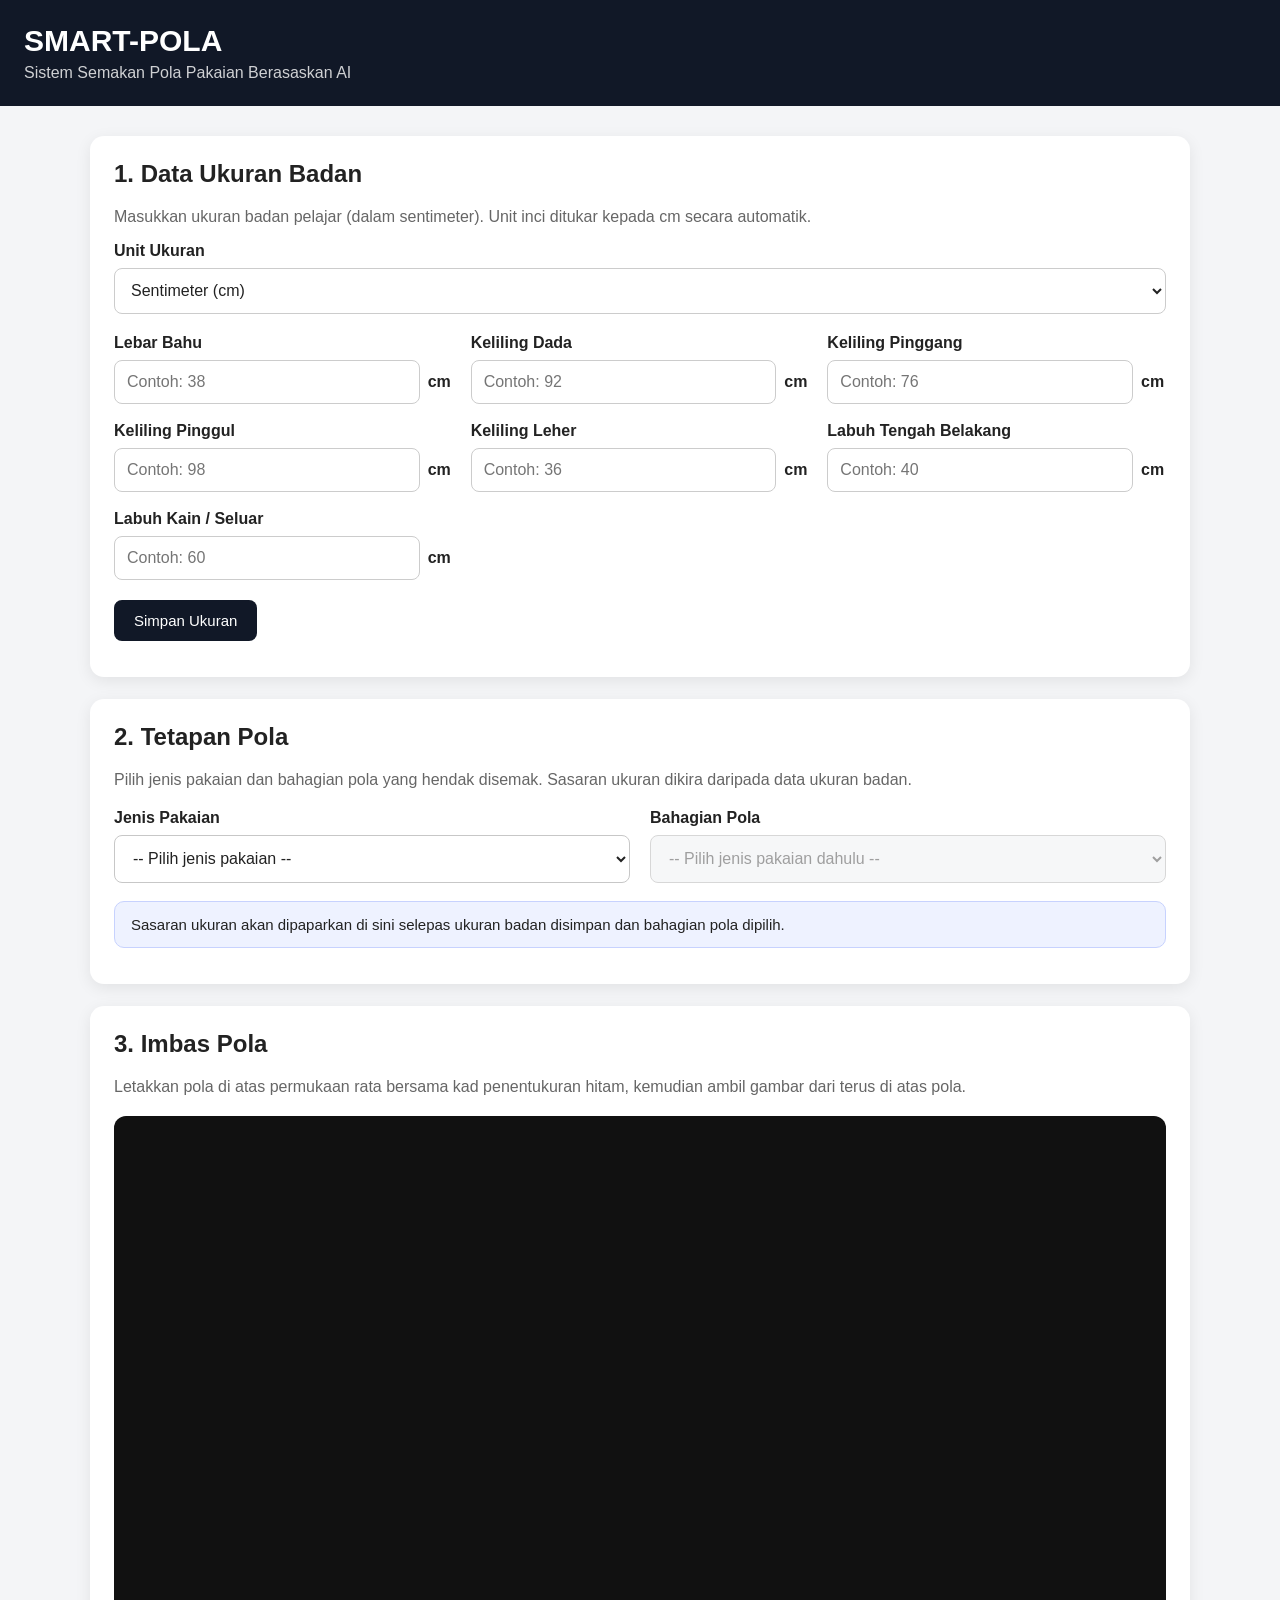
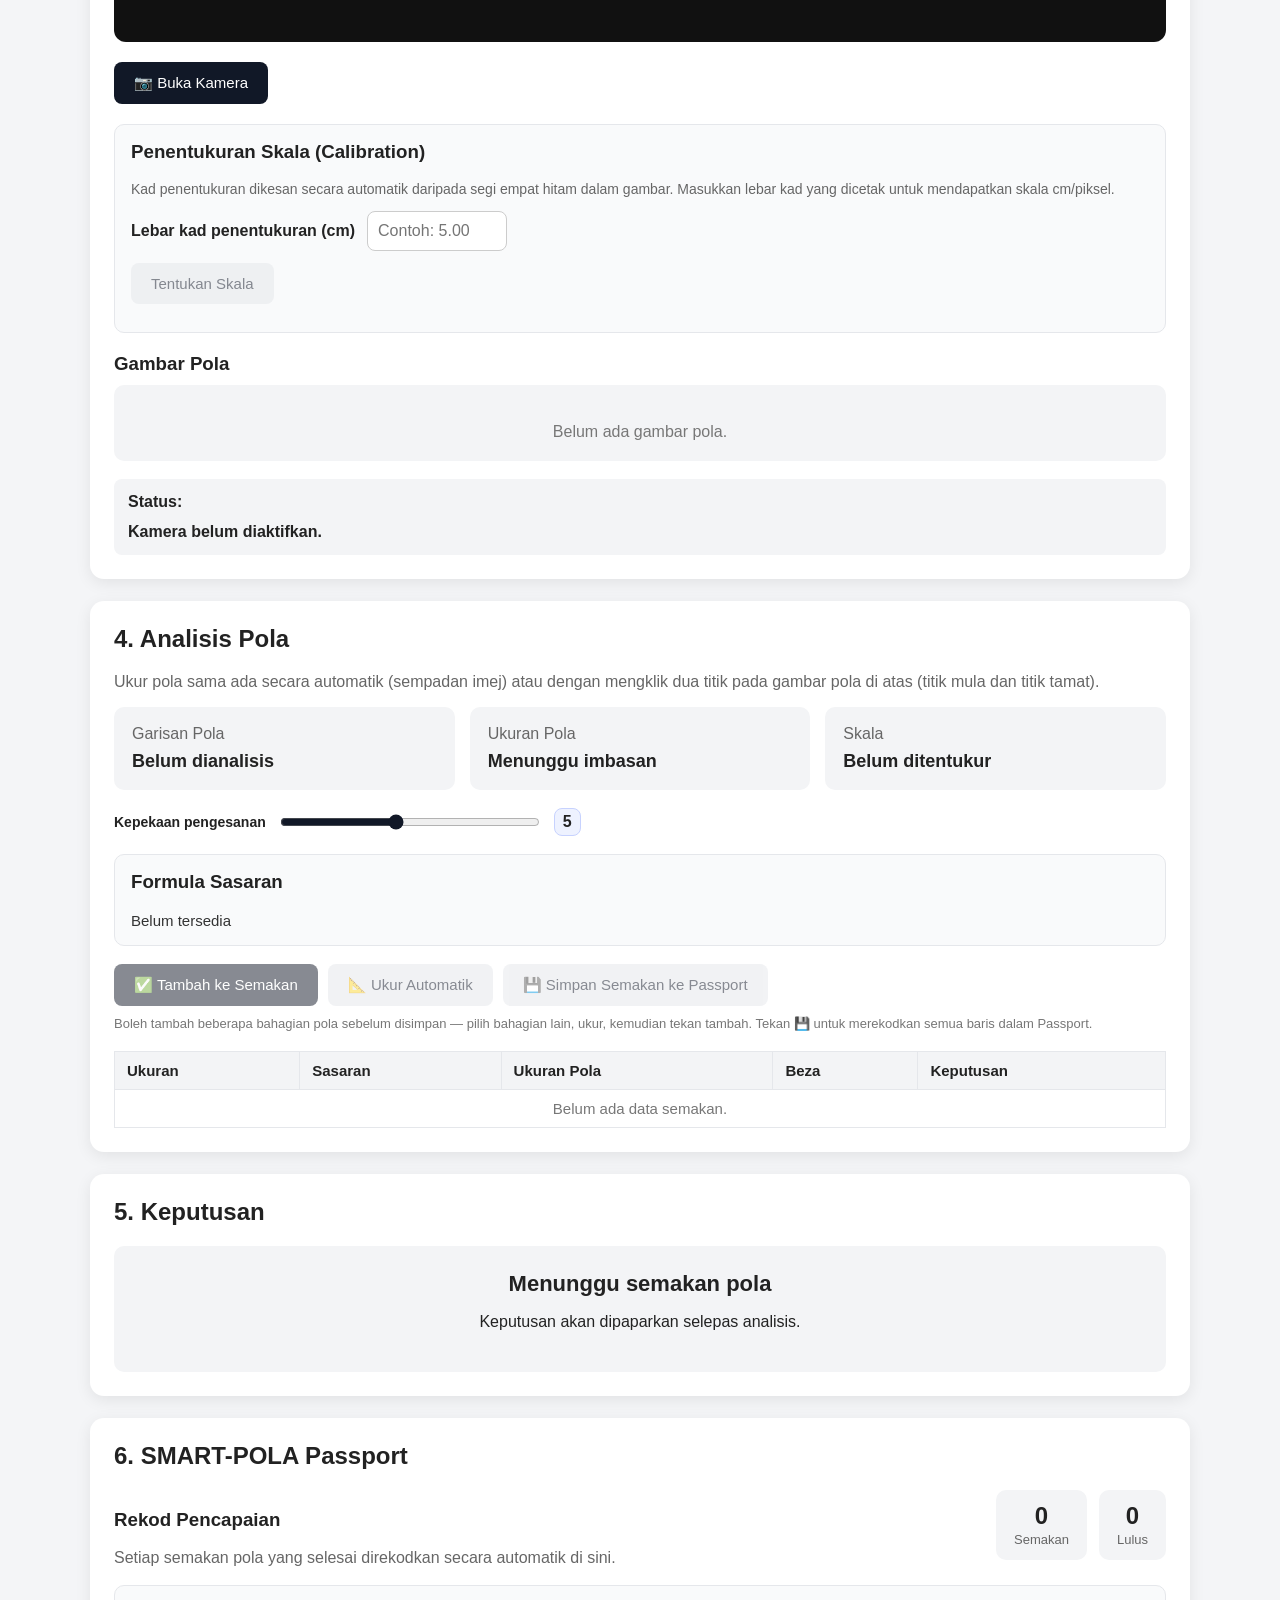
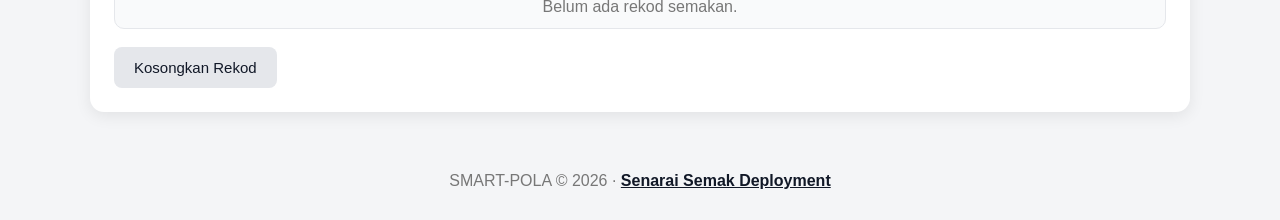
==== index.html @ ab375a6f "update detection" ====
<!DOCTYPE html>
<html lang="ms">
<head>
<meta charset="UTF-8">
<meta name="viewport" content="width=device-width, initial-scale=1.0">
<meta name="theme-color" content="#111827">
<link rel="manifest" href="manifest.json">
<link rel="icon" type="image/svg+xml" href="icon.svg">
<link rel="apple-touch-icon" href="icon.svg">
<meta name="apple-mobile-web-app-capable" content="yes">
<meta name="apple-mobile-web-app-status-bar-style" content="black-translucent">
<meta name="apple-mobile-web-app-title" content="SMART-POLA">
<title>SMART-POLA</title>
<link rel="stylesheet" href="style.css">
</head>
<body>
<!-- ================================
HEADER
================================ -->
<header class="header">
<h1>SMART-POLA</h1>
<p>
Sistem Semakan Pola Pakaian Berasaskan AI
</p>
</header>
<main class="container">
<!-- ================================
1. DATA UKURAN BADAN
================================ -->
<section class="card">
<h2>1. Data Ukuran Badan</h2>
<p class="description">
Masukkan ukuran badan pelajar (dalam sentimeter). Unit inci ditukar kepada cm secara automatik.
</p>
<!-- UNIT -->
<div class="unit-selection">
<label for="unit">
Unit Ukuran
</label>
<select id="unit">
<option value="cm">
Sentimeter (cm)
</option>
<option value="in">
Inci (in)
</option>
</select>
</div>
<!-- UKURAN -->
<div class="measurement-grid">
<div class="measurement">
<label for="shoulder">
Lebar Bahu
</label>
<div class="input-unit">
<input
type="number"
id="shoulder"
step="0.1"
min="0"
placeholder="Contoh: 38"
>
<span class="unit-label">
cm
</span>
</div>
</div>
<div class="measurement">
<label for="chest">
Keliling Dada
</label>
<div class="input-unit">
<input
type="number"
id="chest"
step="0.1"
min="0"
placeholder="Contoh: 92"
>
<span class="unit-label">
cm
</span>
</div>
</div>
<div class="measurement">
<label for="waist">
Keliling Pinggang
</label>
<div class="input-unit">
<input
type="number"
id="waist"
step="0.1"
min="0"
placeholder="Contoh: 76"
>
<span class="unit-label">
cm
</span>
</div>
</div>
<div class="measurement">
<label for="hip">
Keliling Pinggul
</label>
<div class="input-unit">
<input
type="number"
id="hip"
step="0.1"
min="0"
placeholder="Contoh: 98"
>
<span class="unit-label">
cm
</span>
</div>
</div>
<div class="measurement">
<label for="neck">
Keliling Leher
</label>
<div class="input-unit">
<input
type="number"
id="neck"
step="0.1"
min="0"
placeholder="Contoh: 36"
>
<span class="unit-label">
cm
</span>
</div>
</div>
<div class="measurement">
<label for="backLength">
Labuh Tengah Belakang
</label>
<div class="input-unit">
<input
type="number"
id="backLength"
step="0.1"
min="0"
placeholder="Contoh: 40"
>
<span class="unit-label">
cm
</span>
</div>
</div>
<div class="measurement">
<label for="labuhSkirt">
Labuh Kain / Seluar
</label>
<div class="input-unit">
<input
type="number"
id="labuhSkirt"
step="0.1"
min="0"
placeholder="Contoh: 60"
>
<span class="unit-label">
cm
</span>
</div>
</div>
</div>
<button
type="button"
class="primary-button"
id="saveMeasurements">
Simpan Ukuran
</button>
<div
id="measurementStatus"
class="status">
</div>
</section>
<!-- ================================
2. TETAPAN POLA
================================ -->
<section class="card">
<h2>2. Tetapan Pola</h2>
<p class="description">
Pilih jenis pakaian dan bahagian pola yang hendak disemak. Sasaran ukuran dikira daripada data ukuran badan.
</p>
<div class="pattern-selection">
<!-- JENIS PAKAIAN -->
<div class="pattern-field">
<label for="garmentType">
Jenis Pakaian
</label>
<select
id="garmentType"
name="garmentType">
<option value="">
-- Pilih jenis pakaian --
</option>
<option value="baju">
Baju
</option>
<option value="kain">
Kain (Skirt)
</option>
<option value="seluar">
Seluar
</option>
<option value="lain">
Lain-lain
</option>
</select>
</div>
<!-- BAHAGIAN POLA -->
<div class="pattern-field">
<label for="patternPart">
Bahagian Pola
</label>
<select
id="patternPart"
name="patternPart"
disabled>
<option value="">
-- Pilih jenis pakaian dahulu --
</option>
</select>
</div>
</div>
<!-- SASARAN -->
<div class="target-info" id="targetInfo">
Sasaran ukuran akan dipaparkan di sini selepas ukuran badan disimpan dan bahagian pola dipilih.
</div>
<div
id="patternSelectionStatus"
class="status">
</div>
</section>
<!-- ================================
3. IMBAS POLA
================================ -->
<section class="card">
<h2>3. Imbas Pola</h2>
<p class="description">
Letakkan pola di atas permukaan rata bersama kad penentukuran hitam, kemudian ambil gambar dari terus di atas pola.
</p>
<div class="camera-container">
<video
id="camera"
autoplay
playsinline
muted>
</video>
<canvas id="canvasInput" style="display:none;"></canvas>
<canvas
id="overlayCanvas">
</canvas>
<button
type="button"
id="flipCamera"
class="flip-button"
hidden
aria-label="Tukar kamera depan/belakang">
🔄
</button>
</div>
<div class="camera-controls">
<button
type="button"
class="primary-button"
id="cameraButton">
📷 Buka Kamera
</button>
</div>
<!-- PENENTUKURAN -->
<div class="calibration-box">
<h3>Penentukuran Skala (Calibration)</h3>
<p>
Kad penentukuran dikesan secara automatik daripada segi empat hitam dalam gambar. Masukkan lebar kad yang dicetak untuk mendapatkan skala cm/piksel.
</p>
<div class="calibration-row">
<label for="calibrationWidth">
Lebar kad penentukuran (<span id="calibrationUnitLabel">cm</span>)
</label>
<input
type="number"
id="calibrationWidth"
step="0.01"
min="0"
placeholder="Contoh: 5.00"
>
</div>
<button
type="button"
class="secondary-button"
id="calibrateButton"
disabled>
Tentukan Skala
</button>
<div
id="calibrationStatus"
class="status">
</div>
</div>
<!-- HASIL GAMBAR POLA -->
<div class="captured-pattern">
<h3>Gambar Pola</h3>
<div class="captured-image-box">
<div class="captured-image-wrap">
<img
id="capturedImage"
alt="Gambar pola yang diambil"
style="display:none;">
<canvas
id="measureCanvas"
style="display:none;">
</canvas>
</div>
<p id="noImageMessage">
Belum ada gambar pola.
</p>
</div>
</div>
<div class="status-box">
<strong>Status:</strong>
<div
id="status"
class="status">
Kamera belum diaktifkan.
</div>
</div>
</section>
<!-- ================================
4. ANALISIS POLA
================================ -->
<section class="card">
<h2>4. Analisis Pola</h2>
<p class="description">
Ukur pola sama ada secara automatik (sempadan imej) atau dengan mengklik dua titik pada gambar pola di atas (titik mula dan titik tamat).
</p>
<div class="analysis-grid">
<div class="analysis-item">
<span>
Garisan Pola
</span>
<strong id="lineStatus">
Belum dianalisis
</strong>
</div>
<div class="analysis-item">
<span>
Ukuran Pola
</span>
<strong id="patternMeasurement">
Menunggu imbasan
</strong>
</div>
<div class="analysis-item">
<span>
Skala
</span>
<strong id="formulaStatus">
Belum ditentukur
</strong>
</div>  </div>
<!-- KEPEKAAN PENGESANAN -->
<div class="sensitivity-row">
<label for="edgeSensitivity">
Kepekaan pengesanan
</label>
<input
type="range"
id="edgeSensitivity"
min="1"
max="10"
step="1"
value="5">
<span class="sensitivity-value" id="sensitivityValue">5</span>
</div>
<!-- PILIHAN KEPING POLA (multi-piece) -->
<div class="piece-chips" id="pieceChips" style="display:none;"></div>
<!-- NAMA KEPING -->
<div class="piece-rename" id="pieceRename" style="display:none;">
<input
type="text"
id="pieceNameInput"
maxlength="24"
placeholder="Nama keping (cth: Depan, Lengan)">
<button type="button" class="chip" id="renamePieceButton">✏️ Simpan Nama</button>
</div>
<!-- BUTIRAN UKURAN AUTOMATIK -->
<div class="auto-chips" id="autoChips" style="display:none;">
<button type="button" class="chip" id="chipLength">📐 Lebar: —</button>
<button type="button" class="chip" id="chipWidth">📏 Terpanjang: —</button>
<button type="button" class="chip" id="chipHeight">↕️ Tinggi: —</button>
</div>
<!-- FORMULA -->
<div class="formula-box">
<h3>Formula Sasaran</h3>
<div
id="formulaDetail"
class="formula-detail">
Belum tersedia
</div>
</div><!-- TINDAKAN -->
<div class="check-actions">
<button
 type="button"
 class="primary-button"
 id="manualCheckButton"
 disabled>
✅ Tambah ke Semakan
</button>
<button
 type="button"
 class="secondary-button"
 id="autoMeasureButton"
 disabled>
📐 Ukur Automatik
</button>
<button
 type="button"
 class="secondary-button"
 id="saveChecksButton"
 disabled>
💾 Simpan Semakan ke Passport
</button>
</div>
<p class="check-hint">
Boleh tambah beberapa bahagian pola sebelum disimpan — pilih bahagian lain,
ukur, kemudian tekan tambah. Tekan 💾 untuk merekodkan semua baris dalam Passport.
</p>
<!-- JADUAL SEMAKAN -->
<div class="table-wrap">
<table class="check-table" id="checkTable">
<thead>
<tr>
<th>Ukuran</th>
<th>Sasaran</th>
<th>Ukuran Pola</th>
<th>Beza</th>
<th>Keputusan</th>
</tr>
</thead>
<tbody id="checkTableBody">
<tr class="empty-row">
<td colspan="5">
Belum ada data semakan.
</td>
</tr>
</tbody>
</table>
</div>
</section>
<!-- ================================
5. KEPUTUSAN
================================ -->
<section class="card">
<h2>5. Keputusan</h2>
<div class="result-box">
<h3 id="resultTitle">
Menunggu semakan pola
</h3>
<p id="resultMessage">
Keputusan akan dipaparkan selepas analisis.
</p>
</div>
</section>
<!-- ================================
6. SMART-POLA PASSPORT
================================ -->
<section class="card">
<h2>
6. SMART-POLA Passport
</h2>
<div class="passport-header">
<div>
<h3>
Rekod Pencapaian
</h3>
<p>
Setiap semakan pola yang selesai direkodkan secara automatik di sini.
</p>
</div>
<div class="passport-stats">
<div class="passport-stat">
<strong id="passportTotal">
0
</strong>
<span>
Semakan
</span>
</div>
<div class="passport-stat">
<strong id="passportLulus">
0
</strong>
<span>
Lulus
</span>
</div>
</div>
</div>
<ul
id="passportList"
class="passport-list">
</ul>
<button
type="button"
class="secondary-button"
id="clearPassportButton">
Kosongkan Rekod
</button>
</section>
</main>
<!-- ================================
FOOTER
================================ -->
<footer>
SMART-POLA © 2026 · <a href="checklist.html">Senarai Semak Deployment</a>
</footer>
<!-- PWA: banner pemasangan -->
<div id="installBanner" class="install-banner" style="display:none;">
<div>
<strong>Pasang SMART-POLA</strong>
<p>Mod offline, buka terus dari skrin utama telefon.</p>
</div>
<div class="install-actions">
<button type="button" class="primary-button" id="installButton">Pasang</button>
<button type="button" class="secondary-button" id="installDismiss">Nanti</button>
</div>
</div>
<!-- ================================
JAVASCRIPT
================================ -->
<script src="app.js?v=4.1.1"></script>
<script>
// Service Worker + pemasangan PWA
if ("serviceWorker" in navigator) {
window.addEventListener("load", () => {
navigator.serviceWorker.register("sw.js").then((reg) => {
// Jika service worker baharu mengambil alih, muat semula supaya
// semua fail (HTML + JS + CSS) sentiasa sepadan dari segi versi
reg.addEventListener("updatefound", () => {
const newWorker = reg.installing;
if (!newWorker) return;
newWorker.addEventListener("statechange", () => {
if (newWorker.state === "activated" && navigator.serviceWorker.controller) {
location.reload();
}
});
});
}).catch(console.error);
});
}
let deferredPrompt = null;
const installBanner = document.getElementById("installBanner");
window.addEventListener("beforeinstallprompt", (event) => {
event.preventDefault();
deferredPrompt = event;
if (installBanner && !sessionStorage.getItem("smartpola_install_dismissed")) {
installBanner.style.display = "flex";
}
});
if (installBanner) {
document.getElementById("installButton").addEventListener("click", async () => {
installBanner.style.display = "none";
if (!deferredPrompt) return;
deferredPrompt.prompt();
await deferredPrompt.userChoice;
deferredPrompt = null;
});
document.getElementById("installDismiss").addEventListener("click", () => {
installBanner.style.display = "none";
sessionStorage.setItem("smartpola_install_dismissed", "1");
});
}
</script>
</body>
</html>
---- style.css ----
* {
box-sizing: border-box;
}
html {
-webkit-text-size-adjust: 100%;
}
body {
margin: 0;
font-family: Arial, sans-serif;
background: #f4f5f7;
color: #222;
}
img,
video,
canvas {
max-width: 100%;
}
input,
select,
button,
textarea {
font-family: inherit;
font-size: 16px;
}
.header {
background: #111827;
color: white;
padding: 24px;
}
.header h1 {
margin: 0;
font-size: 30px;
}
.header p {
margin: 6px 0 0;
opacity: 0.8;
}
.container {
width: min(1100px, 92%);
margin: 30px auto;
}
.card {
background: white;
padding: 24px;
margin-bottom: 22px;
border-radius: 14px;
box-shadow: 0 4px 16px rgba(0, 0, 0, 0.08);
}
.card h2 {
margin-top: 0;
}
.description {
color: #666;
}
/* =========================
UKURAN BADAN
========================= */
.measurement-grid {
display: grid;
grid-template-columns: repeat(3, 1fr);
gap: 18px;
margin: 20px 0;
}
.measurement label {
display: block;
font-weight: bold;
margin-bottom: 8px;
}
.input-unit {
display: flex;
align-items: center;
gap: 8px;
}
.input-unit input {
width: 100%;
padding: 12px;
border: 1px solid #ccc;
border-radius: 8px;
font-size: 16px;
}
.input-unit span {
font-weight: bold;
min-width: 25px;
}
/* =========================
UNIT DROPDOWN
========================= */
.unit-selection {
margin-bottom: 18px;
}
.unit-selection label {
display: block;
font-weight: bold;
margin-bottom: 8px;
}
.unit-selection select {
width: 100%;
height: 46px;
padding: 10px 12px;
border: 1px solid #ccc;
border-radius: 8px;
font-size: 16px;
background: white;
color: #222;
}
/* =========================
TETAPAN POLA
========================= */
.pattern-selection {
display: grid;
grid-template-columns: 1fr 1fr;
gap: 20px;
margin-top: 20px;
}
.pattern-field {
width: 100%;
}
.pattern-field label {
display: block;
font-weight: bold;
margin-bottom: 8px;
}
/*
PENTING:
Select mesti jadi DROPDOWN biasa.
*/
.pattern-field select {
display: block;
width: 100%;
height: 48px;
padding: 0 42px 0 14px;
border: 1px solid #c7c7c7;
border-radius: 8px;
font-family: Arial, sans-serif;
font-size: 16px;
background-color: white;
color: #222;
cursor: pointer;
appearance: auto;
-webkit-appearance: auto;
-moz-appearance: auto;
}
.pattern-field select:focus {
outline: none;
border-color: #111827;
}
.pattern-field select:disabled {
background-color: #f3f4f6;
color: #777;
cursor: not-allowed;
}
.target-info {
margin-top: 18px;
padding: 14px 16px;
background: #eef2ff;
border: 1px solid #c7d2fe;
border-radius: 10px;
font-size: 15px;
}
/* =========================
BUTTON
========================= */
.primary-button,
.secondary-button {
border: none;
padding: 12px 20px;
border-radius: 8px;
cursor: pointer;
font-size: 15px;
}
.primary-button {
background: #111827;
color: white;
}
.secondary-button {
background: #e5e7eb;
color: #111827;
}
button:disabled {
opacity: 0.5;
cursor: not-allowed;
}
/* =========================
CAMERA
========================= */
.camera-container {
position: relative;
width: 100%;
background: #111;
border-radius: 12px;
overflow: hidden;
margin: 20px 0;
}
#camera {
display: block;
width: 100%;
min-height: 400px;
object-fit: cover;
}
#overlayCanvas {
position: absolute;
top: 0;
left: 0;
width: 100%;
height: 100%;
pointer-events: none;
}
.flip-button {
position: absolute;
top: 12px;
right: 12px;
width: 46px;
height: 46px;
border: none;
border-radius: 50%;
background: rgba(17, 24, 39, 0.65);
color: #fff;
font-size: 20px;
cursor: pointer;
z-index: 10;
}
.flip-button:active {
transform: scale(0.92);
}
.camera-controls {
display: flex;
flex-wrap: wrap;
gap: 10px;
}
/* =========================
PENENTUKURAN
========================= */
.calibration-box {
margin-top: 20px;
padding: 16px;
background: #f9fafb;
border: 1px solid #e5e7eb;
border-radius: 10px;
}
.calibration-box h3 {
margin-top: 0;
}
.calibration-box p {
color: #666;
font-size: 14px;
}
.calibration-row {
display: flex;
align-items: center;
gap: 12px;
margin: 12px 0;
}
.calibration-row label {
font-weight: bold;
}
.calibration-row input {
width: 140px;
padding: 10px;
border: 1px solid #ccc;
border-radius: 8px;
font-size: 16px;
}
/* =========================
GAMBAR POLA
========================= */
.captured-pattern {
margin-top: 20px;
}
.captured-pattern h3 {
margin-bottom: 10px;
}
.captured-image-box {
padding: 14px;
background: #f3f4f6;
border-radius: 10px;
text-align: center;
}
.captured-image-box img {
max-width: 100%;
border-radius: 8px;
cursor: crosshair;
}
.captured-image-wrap {
position: relative;
display: inline-block;
max-width: 100%;
}
#measureCanvas {
position: absolute;
top: 0;
left: 0;
width: 100%;
height: 100%;
pointer-events: none;
}
.captured-image-box p {
color: #777;
margin: 6px 0;
}
/* =========================
STATUS
========================= */
.status-box {
margin-top: 18px;
padding: 14px;
background: #f3f4f6;
border-radius: 8px;
}
.status {
margin-top: 12px;
font-weight: bold;
}
/* =========================
ANALISIS
========================= */
.analysis-grid {
display: grid;
grid-template-columns: repeat(3, 1fr);
gap: 15px;
}
.analysis-item {
padding: 18px;
background: #f3f4f6;
border-radius: 10px;
}
.analysis-item span {
display: block;
color: #666;
margin-bottom: 8px;
}
.analysis-item strong {
font-size: 18px;
}
/* =========================
KEPEKAAN & KEPING POLA
========================= */
.sensitivity-row {
display: flex;
align-items: center;
gap: 12px;
margin-top: 18px;
}
.sensitivity-row label {
font-weight: bold;
font-size: 14px;
}
.sensitivity-row input[type="range"] {
flex: 1;
max-width: 260px;
accent-color: #111827;
}
.sensitivity-value {
font-weight: bold;
min-width: 24px;
text-align: center;
background: #eef2ff;
border: 1px solid #c7d2fe;
border-radius: 8px;
padding: 4px 8px;
}
.piece-chips {
display: flex;
flex-wrap: wrap;
gap: 8px;
margin-top: 10px;
}
.piece-rename {
display: flex;
gap: 8px;
margin-top: 8px;
}
.piece-rename input {
flex: 1;
min-width: 0;
padding: 10px 12px;
border: 1px solid #c7c7c7;
border-radius: 8px;
font-size: 16px;
}
/* =========================
BUTIRAN UKURAN AUTOMATIK
========================= */
.auto-chips {
display: flex;
flex-wrap: wrap;
gap: 8px;
margin-top: 14px;
}
.chip {
border: 1px solid #c7d2fe;
background: #eef2ff;
color: #111827;
padding: 10px 14px;
border-radius: 999px;
cursor: pointer;
font-size: 14px;
}
.chip.active {
background: #111827;
color: #fff;
border-color: #111827;
}
.formula-box {
margin-top: 18px;
padding: 16px;
background: #f9fafb;
border: 1px solid #e5e7eb;
border-radius: 10px;
}
.formula-box h3 {
margin-top: 0;
}
.formula-detail {
font-size: 15px;
color: #333;
}
.check-actions {
display: flex;
flex-wrap: wrap;
gap: 10px;
margin-top: 18px;
}
.check-hint {
font-size: 13px;
color: #777;
margin: 10px 0 0;
}
.check-actions a {
color: #111827;
font-weight: bold;
text-decoration: none;
padding: 12px 20px;
background: #e5e7eb;
border-radius: 8px;
font-size: 15px;
display: inline-block;
}
/* =========================
JADUAL SEMAKAN
========================= */
.table-wrap {
overflow-x: auto;
-webkit-overflow-scrolling: touch;
margin-top: 20px;
}
.check-table {
width: 100%;
border-collapse: collapse;
font-size: 15px;
}
.check-table th,
.check-table td {
border: 1px solid #e5e7eb;
padding: 10px 12px;
text-align: left;
}
.check-table th {
background: #f3f4f6;
}
.check-table .empty-row td {
text-align: center;
color: #777;
}
.result-pass {
color: #15803d;
font-weight: bold;
}
.result-fail {
color: #b91c1c;
font-weight: bold;
}
/* =========================
KEPUTUSAN
========================= */
.result-box {
padding: 25px;
text-align: center;
background: #f3f4f6;
border-radius: 10px;
}
.result-box h3 {
margin: 0 0 10px;
font-size: 22px;
}
.result-box h3.result-pass {
color: #15803d;
}
.result-box h3.result-fail {
color: #b91c1c;
}
/* =========================
PASSPORT
========================= */
.passport-header {
display: flex;
justify-content: space-between;
align-items: flex-start;
gap: 16px;
flex-wrap: wrap;
}
.passport-header p {
color: #666;
margin: 4px 0 0;
}
.passport-stats {
display: flex;
gap: 12px;
}
.passport-stat {
padding: 12px 18px;
background: #f3f4f6;
border-radius: 10px;
text-align: center;
}
.passport-stat strong {
display: block;
font-size: 24px;
}
.passport-stat span {
font-size: 13px;
color: #666;
}
.passport-list {
list-style: none;
margin: 18px 0;
padding: 0;
}
.passport-list li {
padding: 12px 16px;
background: #f9fafb;
border: 1px solid #e5e7eb;
border-radius: 10px;
margin-bottom: 10px;
}
.passport-list .passport-empty {
text-align: center;
color: #777;
}
.passport-date {
font-size: 13px;
color: #666;
margin-bottom: 6px;
}
.passport-line {
font-size: 14px;
margin-top: 4px;
}
/* =========================
PASSPORT / LEGACY PLACEHOLDER
========================= */
.passport-placeholder {
padding: 20px;
border: 2px dashed #ccc;
border-radius: 10px;
text-align: center;
color: #777;
}
/* =========================
FOOTER
========================= */
footer {
text-align: center;
padding: 30px;
color: #777;
}
footer a {
color: #111827;
font-weight: bold;
}
/* =========================
PWA INSTALL BANNER
========================= */
.install-banner {
display: flex;
align-items: center;
justify-content: space-between;
gap: 14px;
position: fixed;
left: 16px;
right: 16px;
bottom: 16px;
max-width: 560px;
margin: 0 auto;
padding: 14px 16px;
background: #111827;
color: #fff;
border-radius: 12px;
box-shadow: 0 8px 24px rgba(0, 0, 0, 0.25);
z-index: 100;
}
.install-banner p {
margin: 4px 0 0;
font-size: 13px;
opacity: 0.8;
}
.install-actions {
display: flex;
gap: 8px;
flex-shrink: 0;
}
.install-banner .primary-button {
background: #22d3ee;
color: #111827;
}
.install-banner .secondary-button {
background: rgba(255, 255, 255, 0.12);
color: #fff;
}
/* =========================
TABLET (≤ 1024px)
========================= */
@media (max-width: 1024px) {
.container {
width: min(760px, 94%);
margin: 22px auto;
}
.measurement-grid {
grid-template-columns: repeat(2, 1fr);
}
}

/* =========================
MOBILE BESAR (≤ 750px)
========================= */
@media (max-width: 750px) {
.header {
padding: 18px 16px;
}
.header h1 {
font-size: 24px;
}
.header p {
font-size: 14px;
}
.container {
width: 100%;
margin: 0;
}
.card {
padding: 16px;
margin-bottom: 14px;
border-radius: 0;
}
.card h2 {
font-size: 19px;
}
.measurement-grid,
.analysis-grid,
.pattern-selection {
grid-template-columns: 1fr;
gap: 12px;
}
.measurement-grid {
margin: 14px 0;
}
#camera {
min-height: 240px;
height: 56vw;
max-height: 420px;
}
.primary-button,
.secondary-button {
width: 100%;
padding: 14px 18px;
font-size: 16px;
}
.camera-controls,
.check-actions {
flex-direction: column;
}
.calibration-row {
flex-direction: column;
align-items: stretch;
gap: 8px;
}
.calibration-row input {
width: 100%;
}
.check-actions {
margin-top: 14px;
}
.passport-header {
flex-direction: column;
}
.install-banner {
left: 12px;
right: 12px;
bottom: 12px;
flex-direction: column;
align-items: stretch;
}
.result-box {
padding: 18px;
}
.result-box h3 {
font-size: 19px;
}
footer {
padding: 20px 16px;
}
}

/* =========================
JADUAL → KAD (≤ 620px)
========================= */
@media (max-width: 620px) {
.check-table thead {
display: none;
}
.check-table,
.check-table tbody,
.check-table tr,
.check-table td {
display: block;
width: 100%;
}
.check-table tr {
background: #f9fafb;
border: 1px solid #e5e7eb;
border-radius: 10px;
margin-bottom: 10px;
padding: 6px 10px;
}
.check-table .empty-row {
background: transparent;
border: none;
padding: 0;
}
.check-table td {
border: none;
padding: 7px 4px;
display: flex;
justify-content: space-between;
align-items: center;
gap: 12px;
text-align: right;
}
.check-table td::before {
content: attr(data-label);
font-weight: bold;
color: #666;
text-align: left;
}
.check-table .empty-row td {
display: block;
text-align: center;
}
.check-table .empty-row td::before {
content: none;
}
}

/* =========================
TELEFON KECIL (≤ 380px)
========================= */
@media (max-width: 380px) {
.header h1 {
font-size: 21px;
}
.card {
padding: 13px;
}
.card h2 {
font-size: 17px;
}
.input-unit input,
.unit-selection select,
.pattern-field select,
.calibration-row input {
font-size: 16px; /* kekal 16px: iOS zoom jika < 16px */
}
.analysis-item strong {
font-size: 16px;
}
#camera {
min-height: 200px;
height: 62vw;
}
.flip-button {
width: 52px;
height: 52px;
font-size: 22px;
}
}
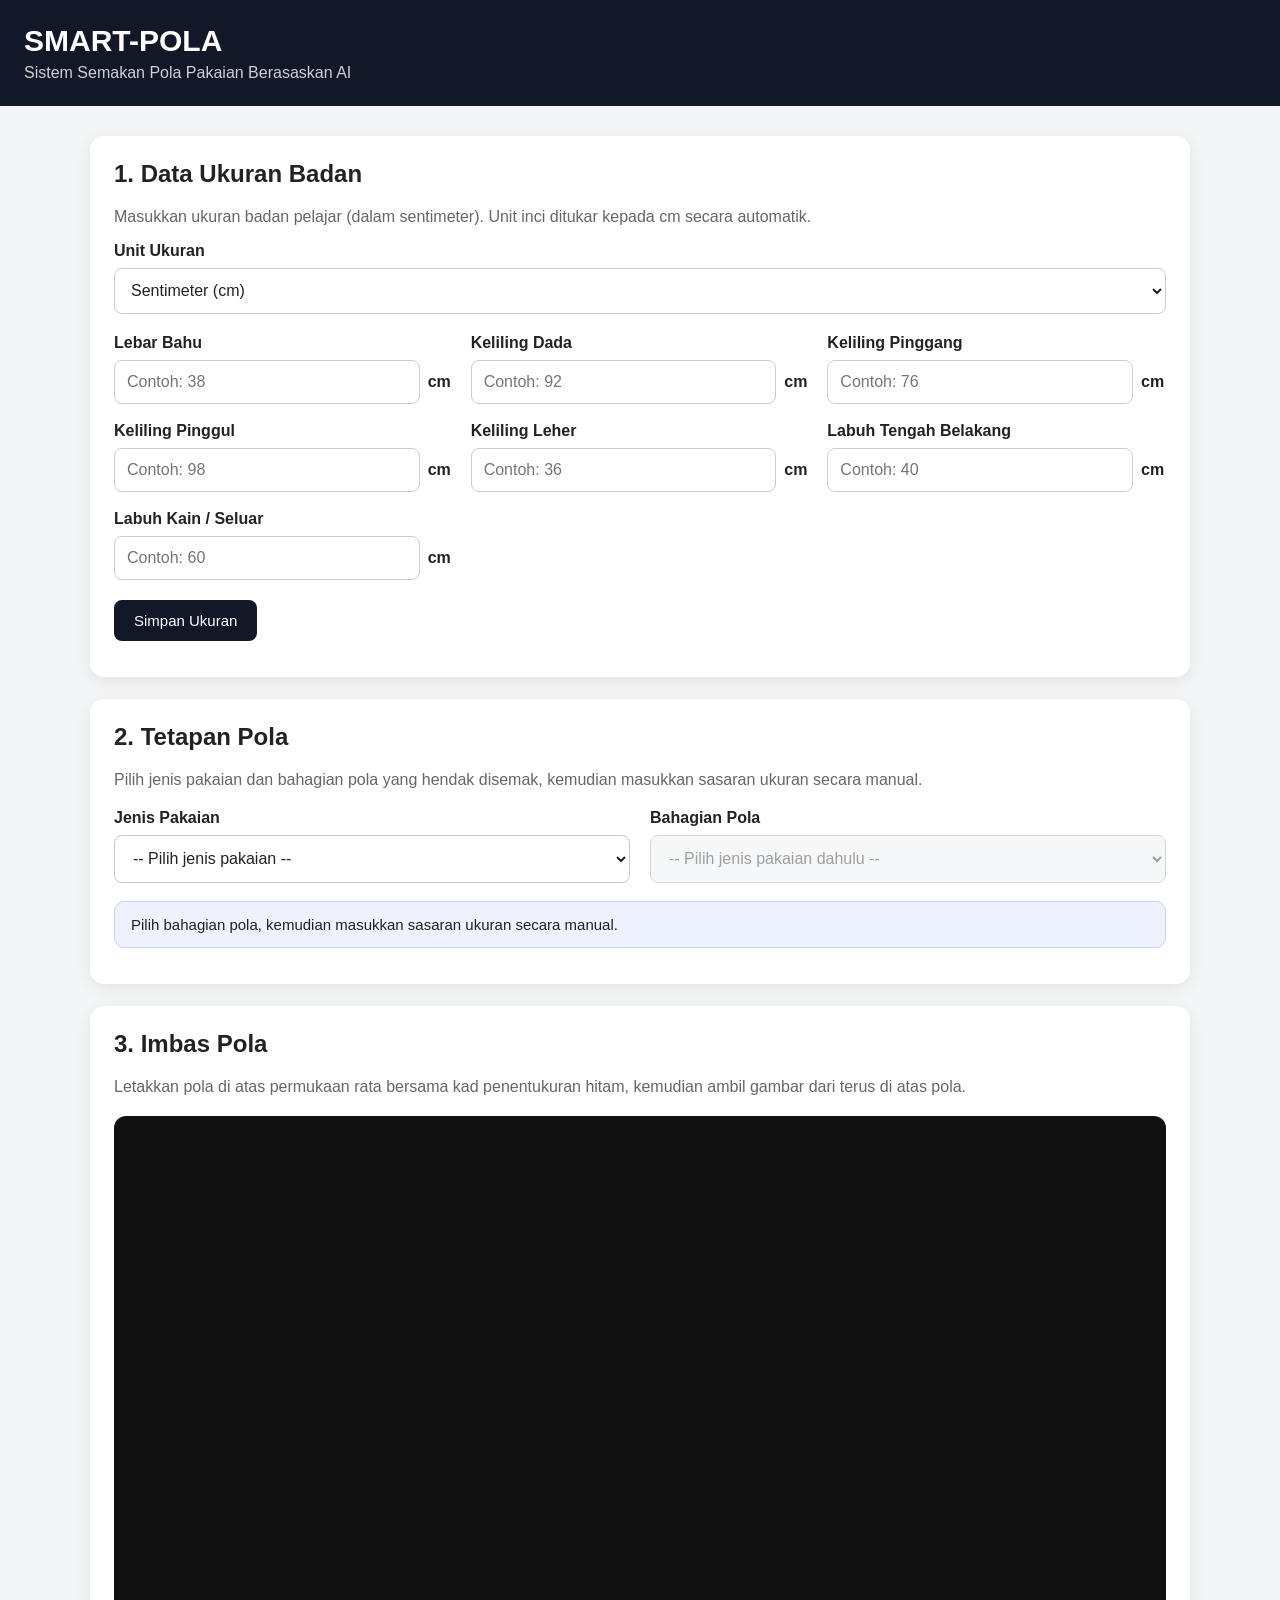
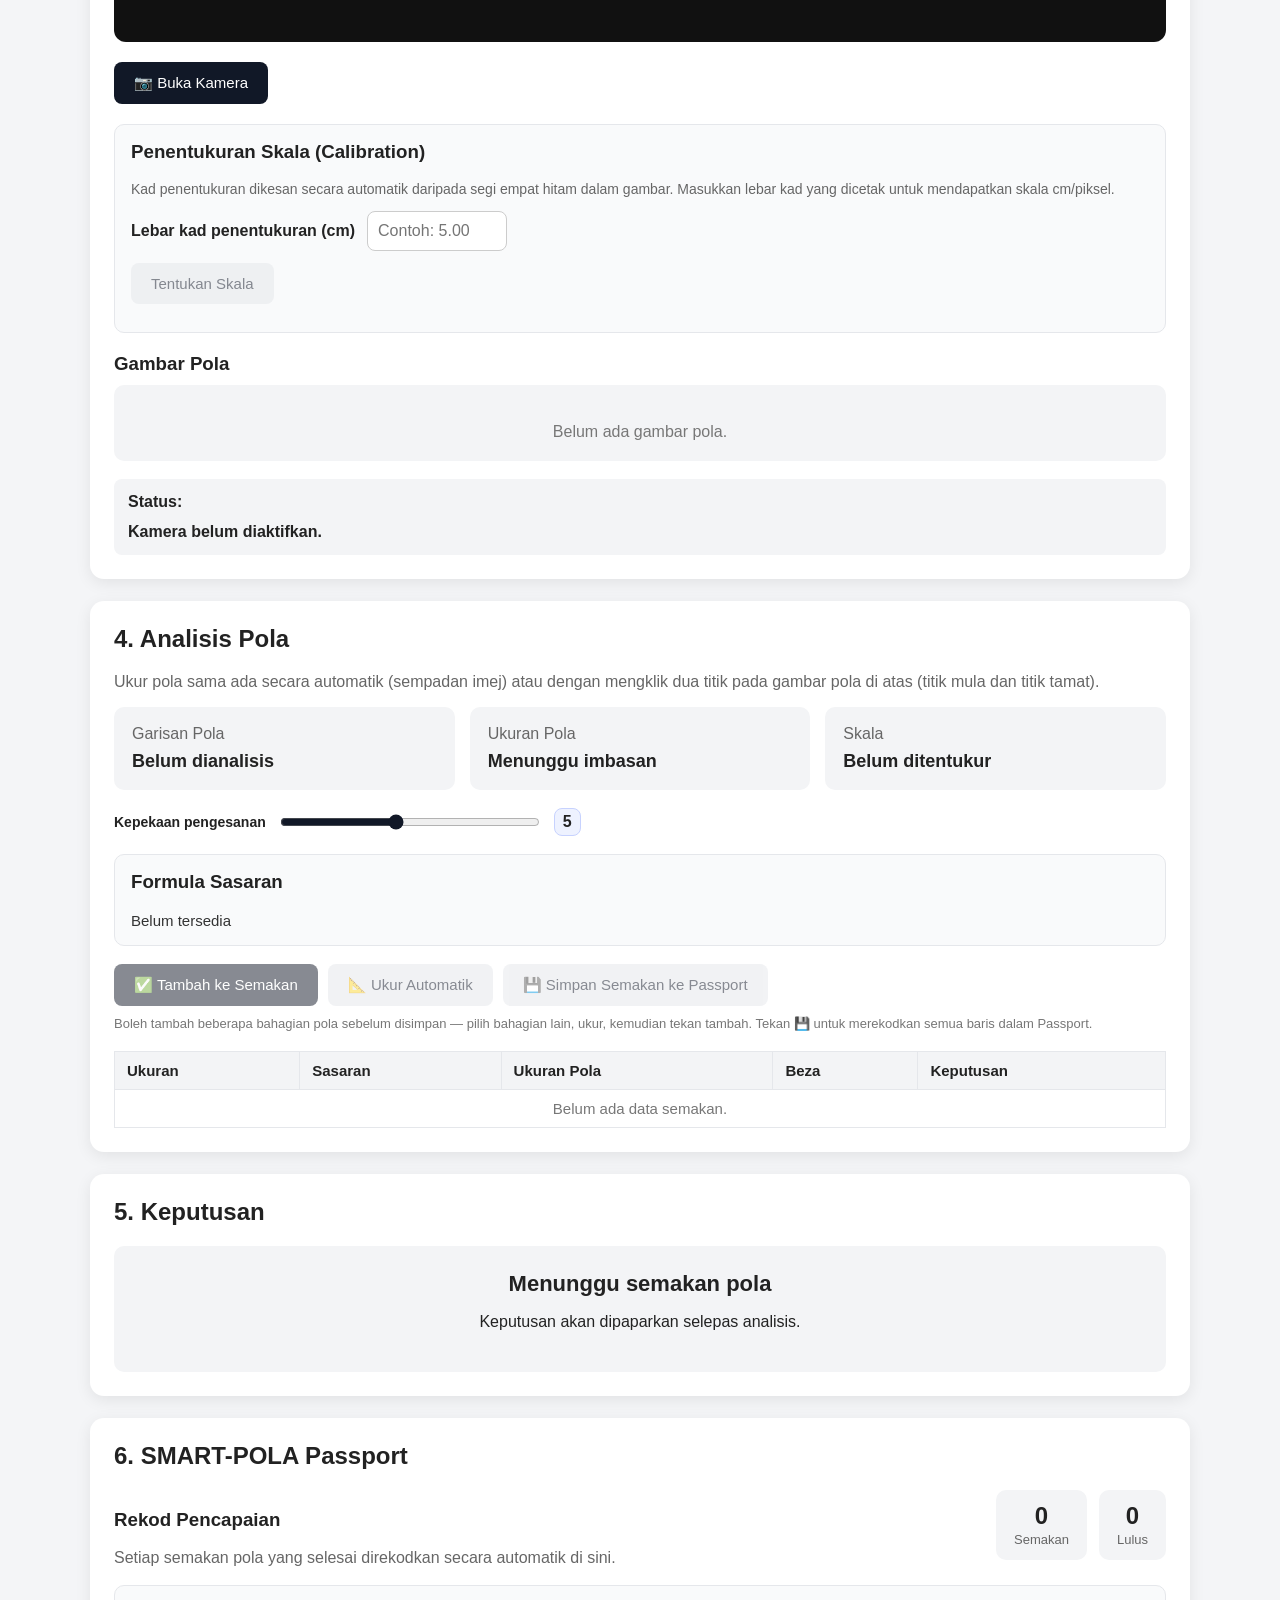
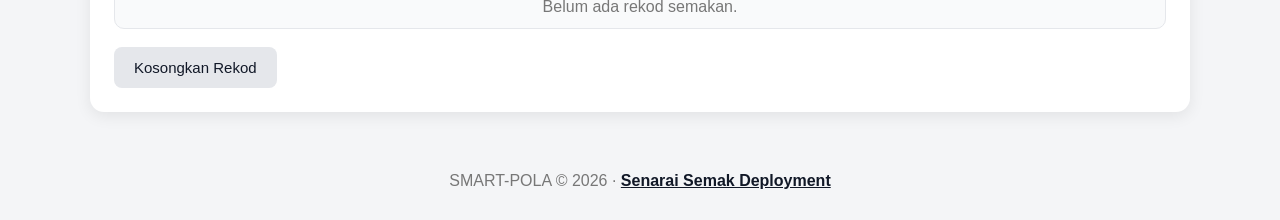
==== commit 2bf7817d: "betulkan list pola" ====
--- a/index.html
+++ b/index.html
@@ -185,7 +185,7 @@
 <section class="card">
 <h2>2. Tetapan Pola</h2>
 <p class="description">
-Pilih jenis pakaian dan bahagian pola yang hendak disemak. Sasaran ukuran dikira daripada data ukuran badan.
+Pilih jenis pakaian dan bahagian pola yang hendak disemak, kemudian masukkan sasaran ukuran secara manual.
 </p>
 <div class="pattern-selection">
 <!-- JENIS PAKAIAN -->
@@ -202,14 +202,14 @@
 <option value="baju">
 Baju
 </option>
-<option value="kain">
-Kain (Skirt)
+<option value="skirt">
+Skirt
 </option>
 <option value="seluar">
 Seluar
 </option>
-<option value="lain">
-Lain-lain
+<option value="dress">
+Dress
 </option>
 </select>
 </div>
@@ -230,7 +230,28 @@
 </div>
 <!-- SASARAN -->
 <div class="target-info" id="targetInfo">
-Sasaran ukuran akan dipaparkan di sini selepas ukuran badan disimpan dan bahagian pola dipilih.
+Pilih bahagian pola, kemudian masukkan sasaran ukuran secara manual.
+</div>
+<!-- SASARAN MANUAL -->
+<div class="pattern-field" id="targetInputGroup" style="display:none;">
+<label for="targetInput">
+Sasaran Ukuran (<span class="unit-label">cm</span>)
+</label>
+<div class="calibration-row">
+<input
+type="number"
+id="targetInput"
+step="0.01"
+min="0"
+placeholder="Cth: 25.00">
+<button
+type="button"
+class="primary-button"
+id="saveTargetButton">
+🎯 Simpan Sasaran
+</button>
+</div>
+<div id="targetStatus" class="status"></div>
 </div>
 <div
 id="patternSelectionStatus"
@@ -245,7 +266,7 @@
 <p class="description">
 Letakkan pola di atas permukaan rata bersama kad penentukuran hitam, kemudian ambil gambar dari terus di atas pola.
 </p>
-<div class="camera-container">
+<div class="camera-container" id="cameraContainer">
 <video
 id="camera"
 autoplay
@@ -534,7 +555,7 @@
 <!-- ================================
 JAVASCRIPT
 ================================ -->
-<script src="app.js?v=4.1.1"></script>
+<script src="app.js?v=4.2.0"></script>
 <script>
 // Service Worker + pemasangan PWA
 if ("serviceWorker" in navigator) {
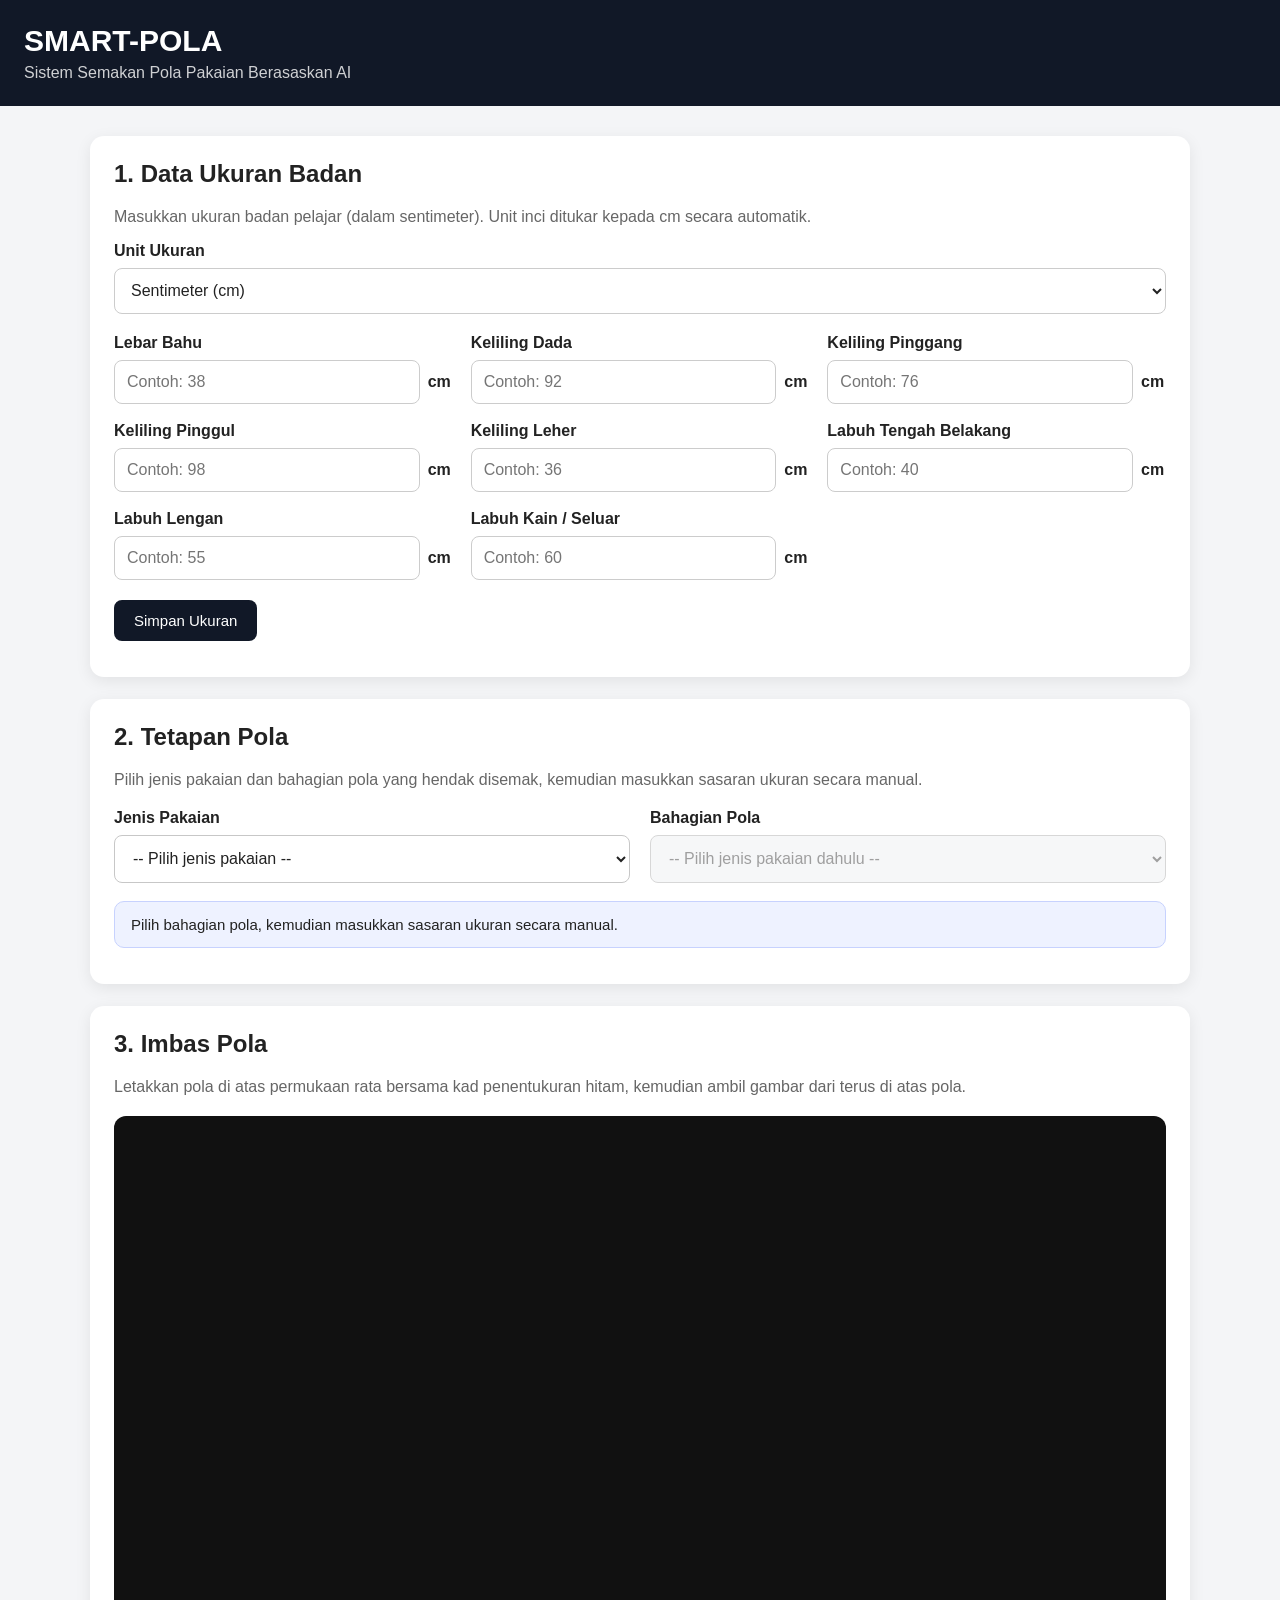
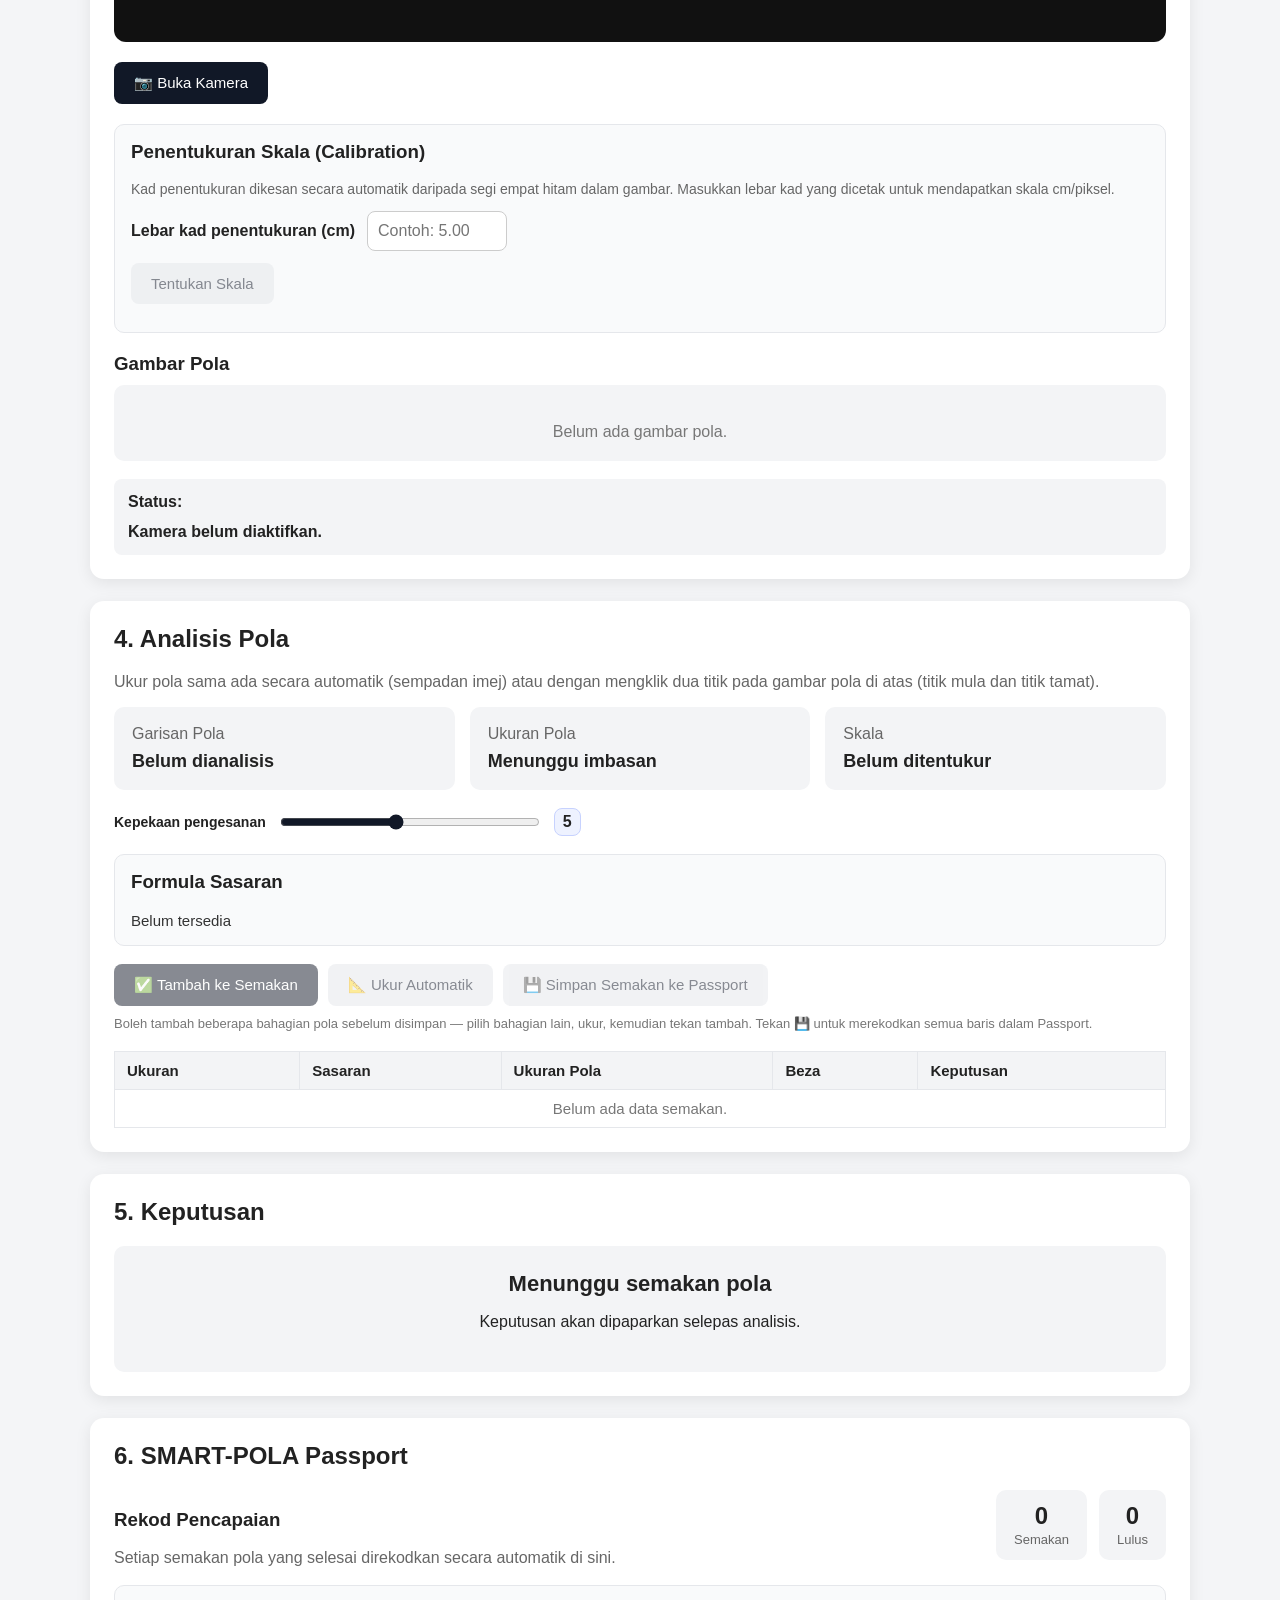
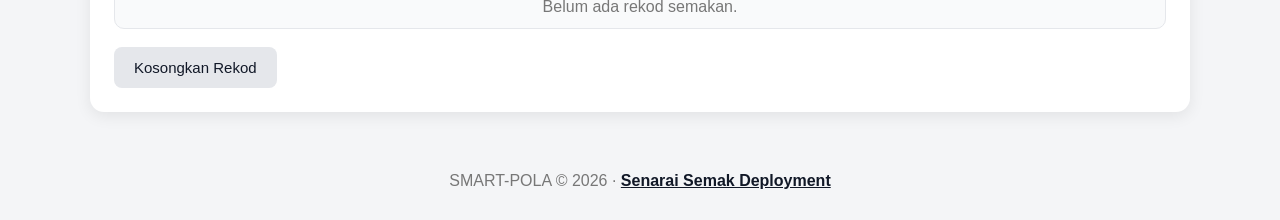
==== commit f7c8f611: "Update index.html" ====
--- a/index.html
+++ b/index.html
@@ -144,6 +144,23 @@
 step="0.1"
 min="0"
 placeholder="Contoh: 40"
+>
+<span class="unit-label">
+cm
+</span>
+</div>
+</div>
+ <div class="measurement">
+<label for="sleeveLength">
+Labuh Lengan
+</label>
+<div class="input-unit">
+<input
+type="number"
+id="sleeveLength"
+step="0.1"
+min="0"
+placeholder="Contoh: 55"
 >
 <span class="unit-label">
 cm
@@ -599,4 +616,4 @@
 }
 </script>
 </body>
-</html>+</html>
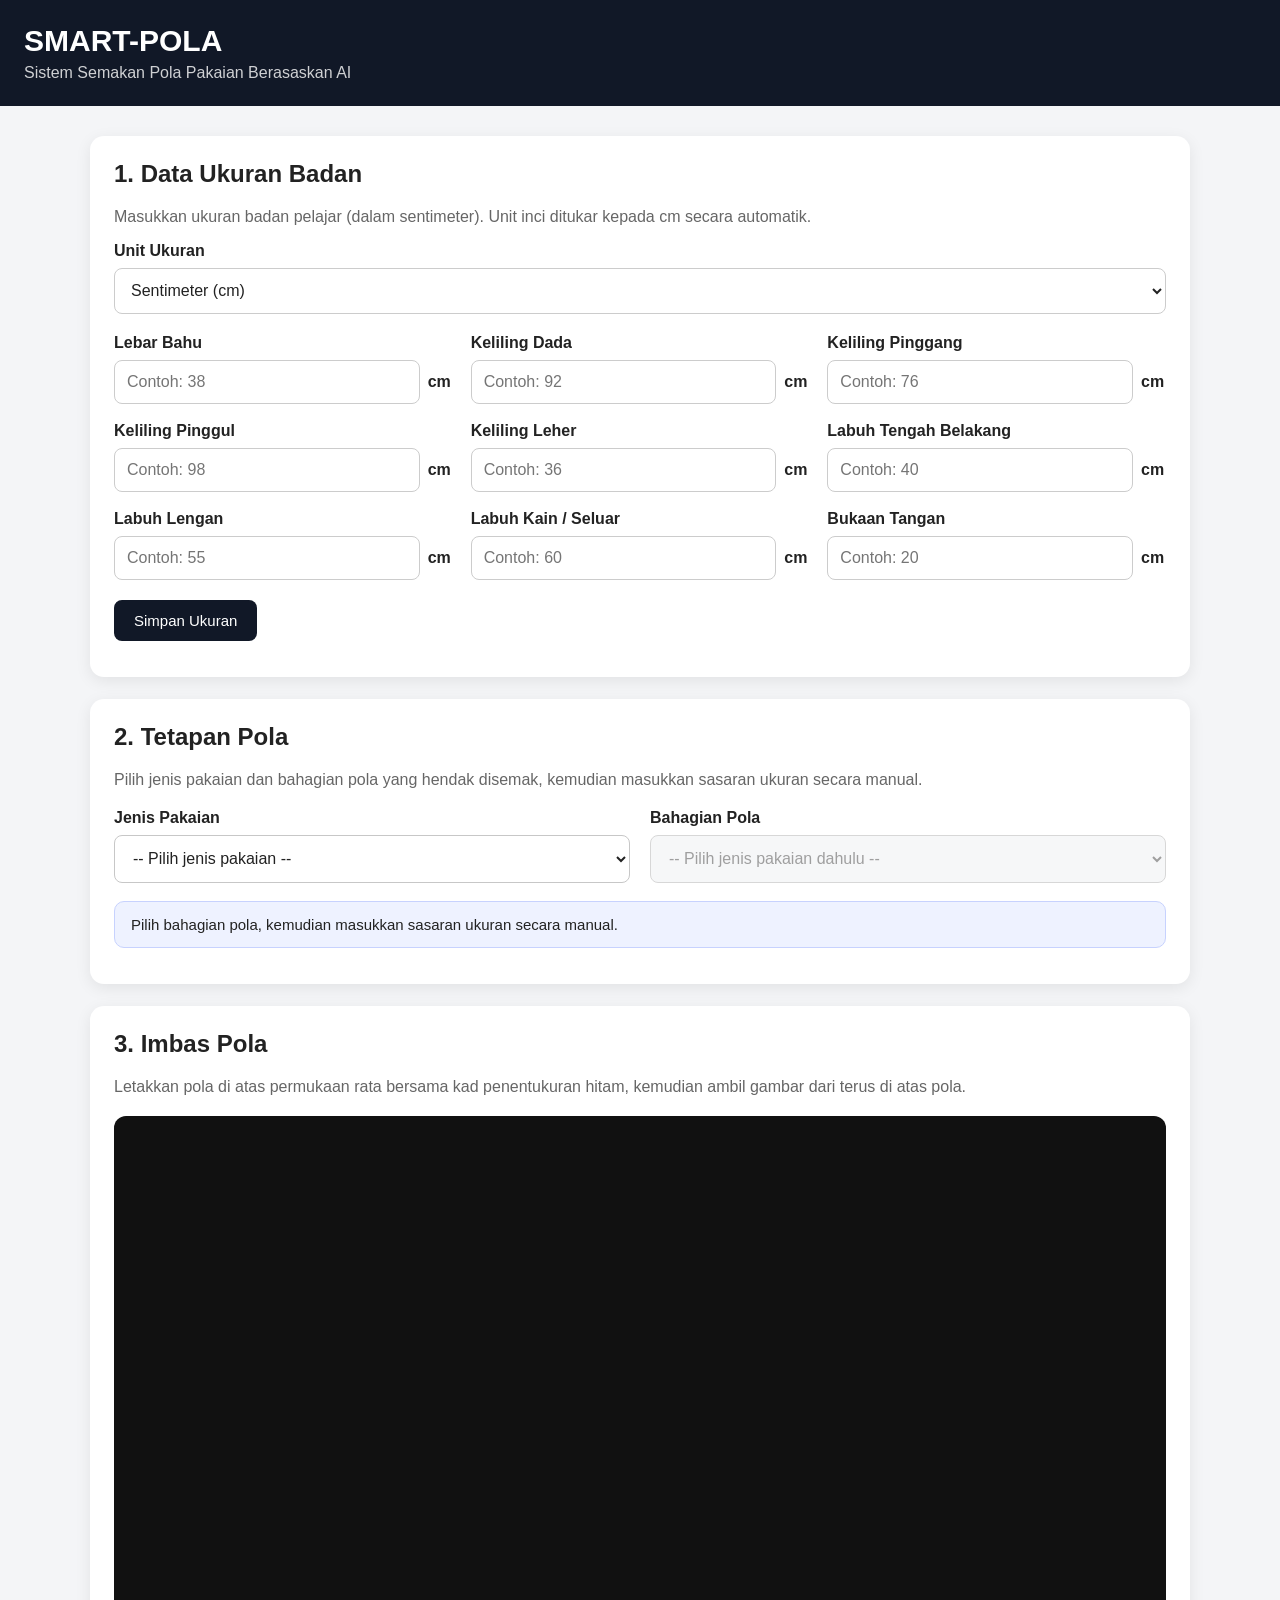
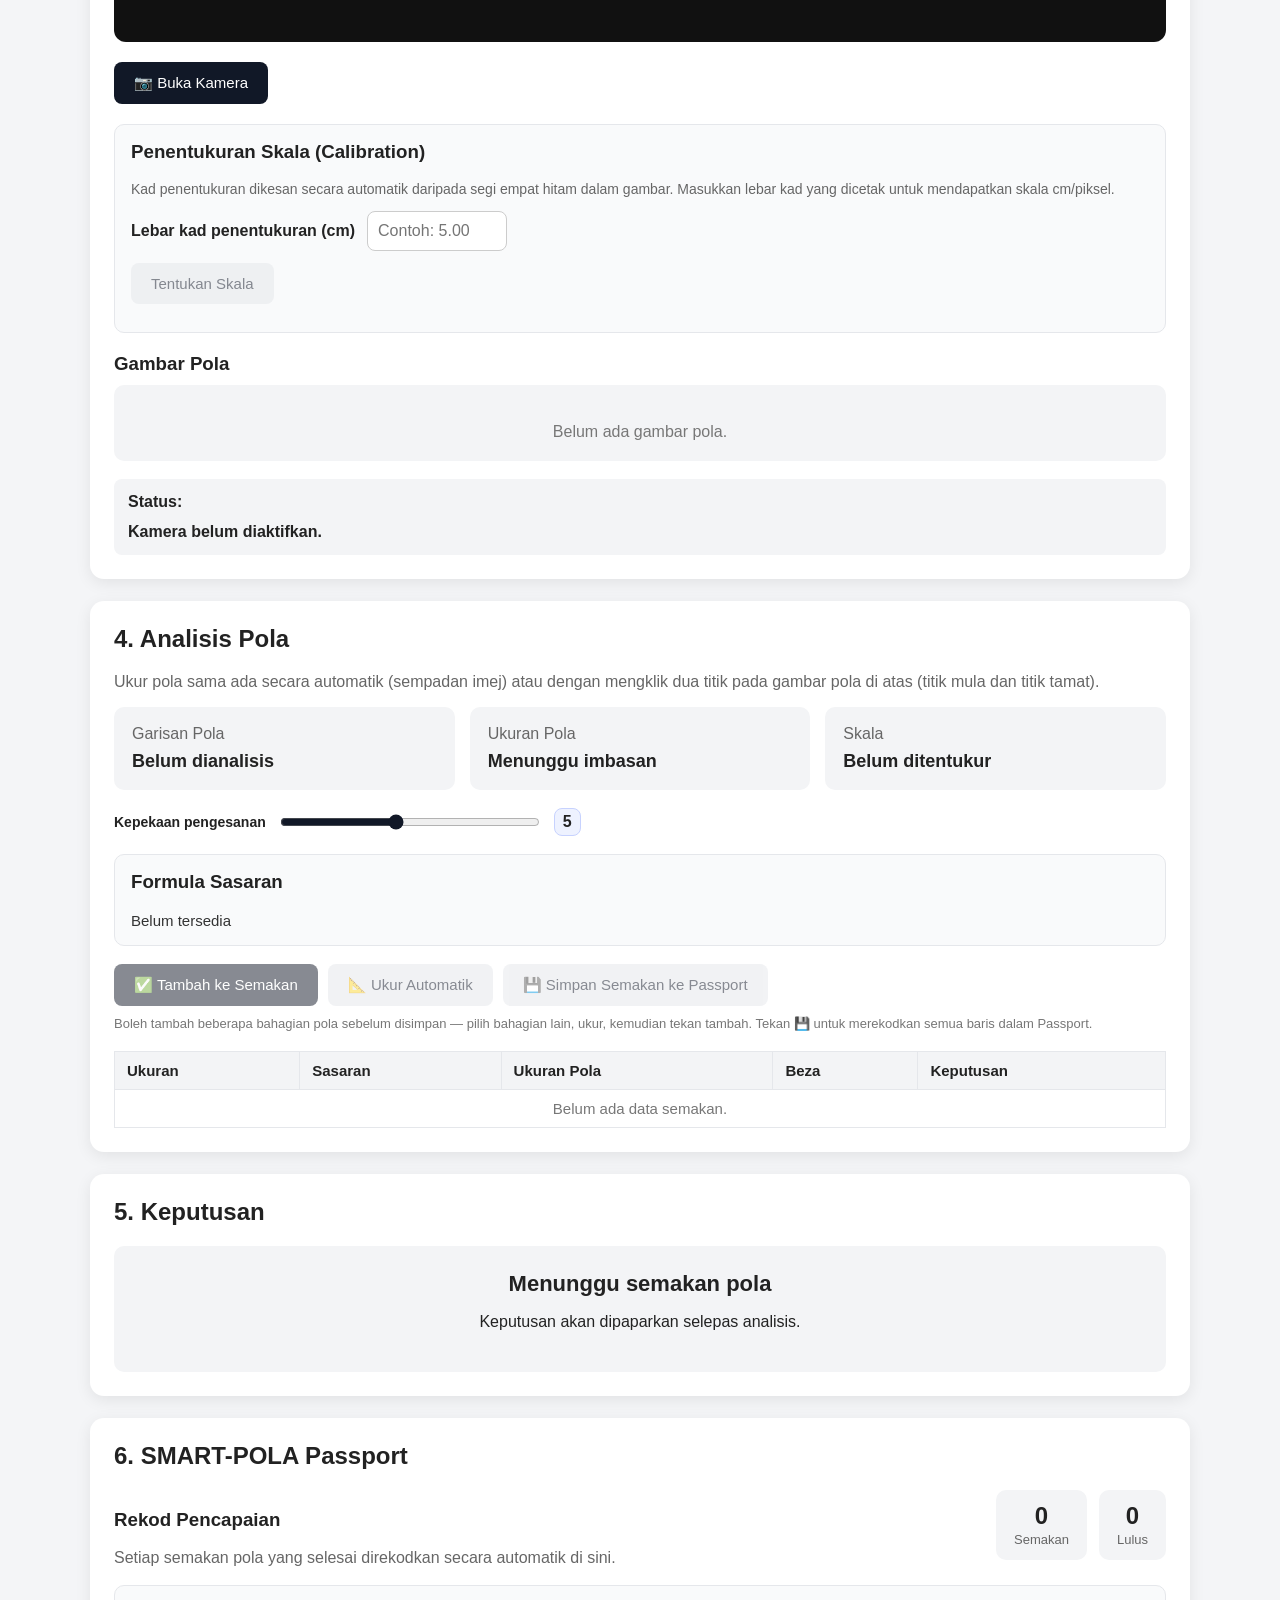
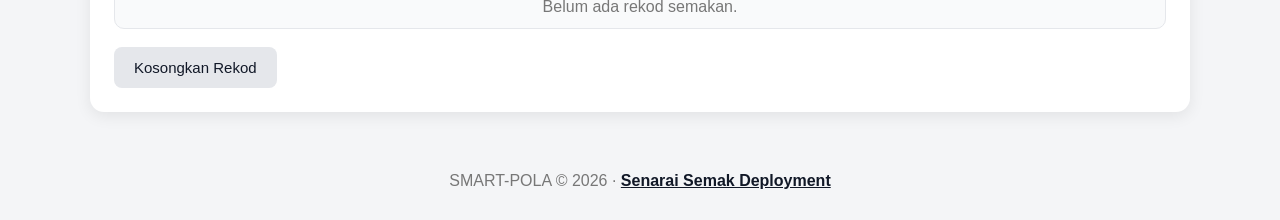
==== commit ac36e16f: "Update index.html" ====
--- a/index.html
+++ b/index.html
@@ -178,6 +178,23 @@
 step="0.1"
 min="0"
 placeholder="Contoh: 60"
+>
+<span class="unit-label">
+cm
+</span>
+</div>
+</div>
+ <div class="measurement">
+<label for="bukaanTangan">
+Bukaan Tangan
+</label>
+<div class="input-unit">
+<input
+type="number"
+id="bukaanTangan"
+step="0.1"
+min="0"
+placeholder="Contoh: 20"
 >
 <span class="unit-label">
 cm
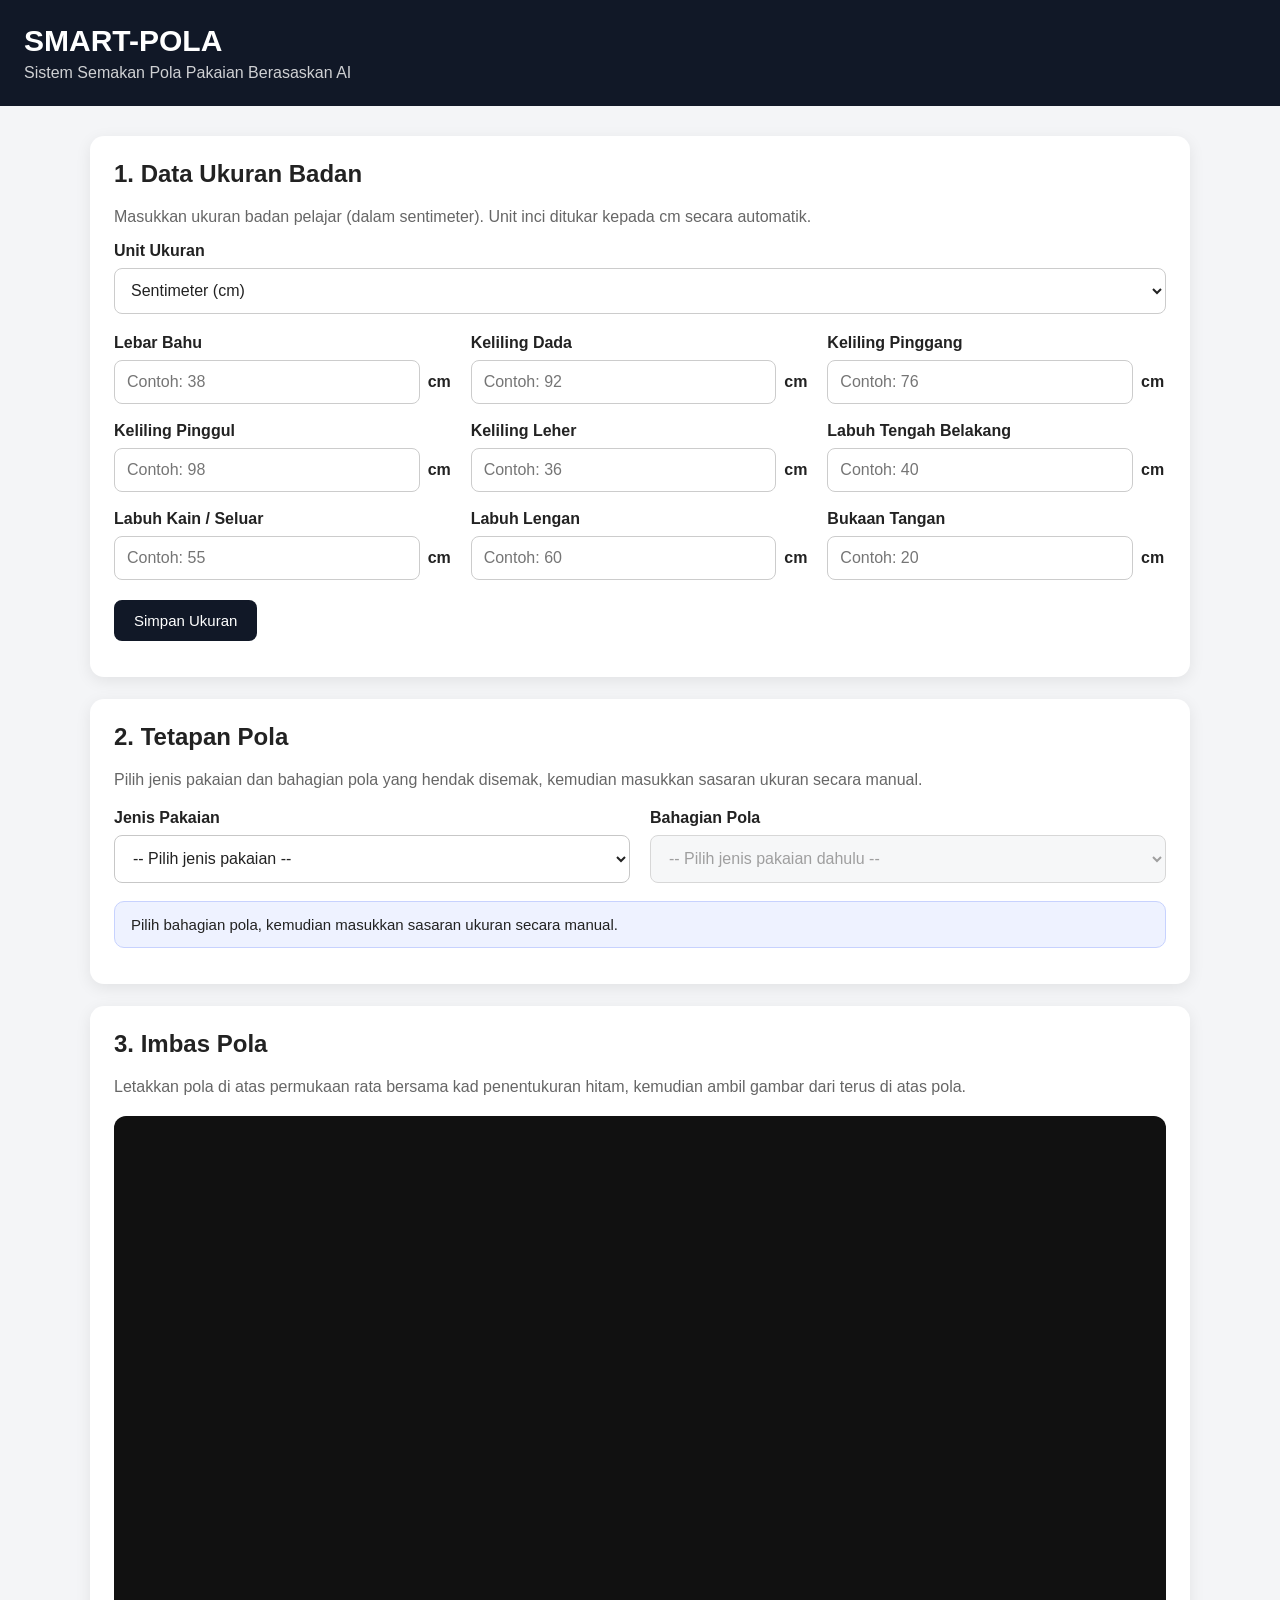
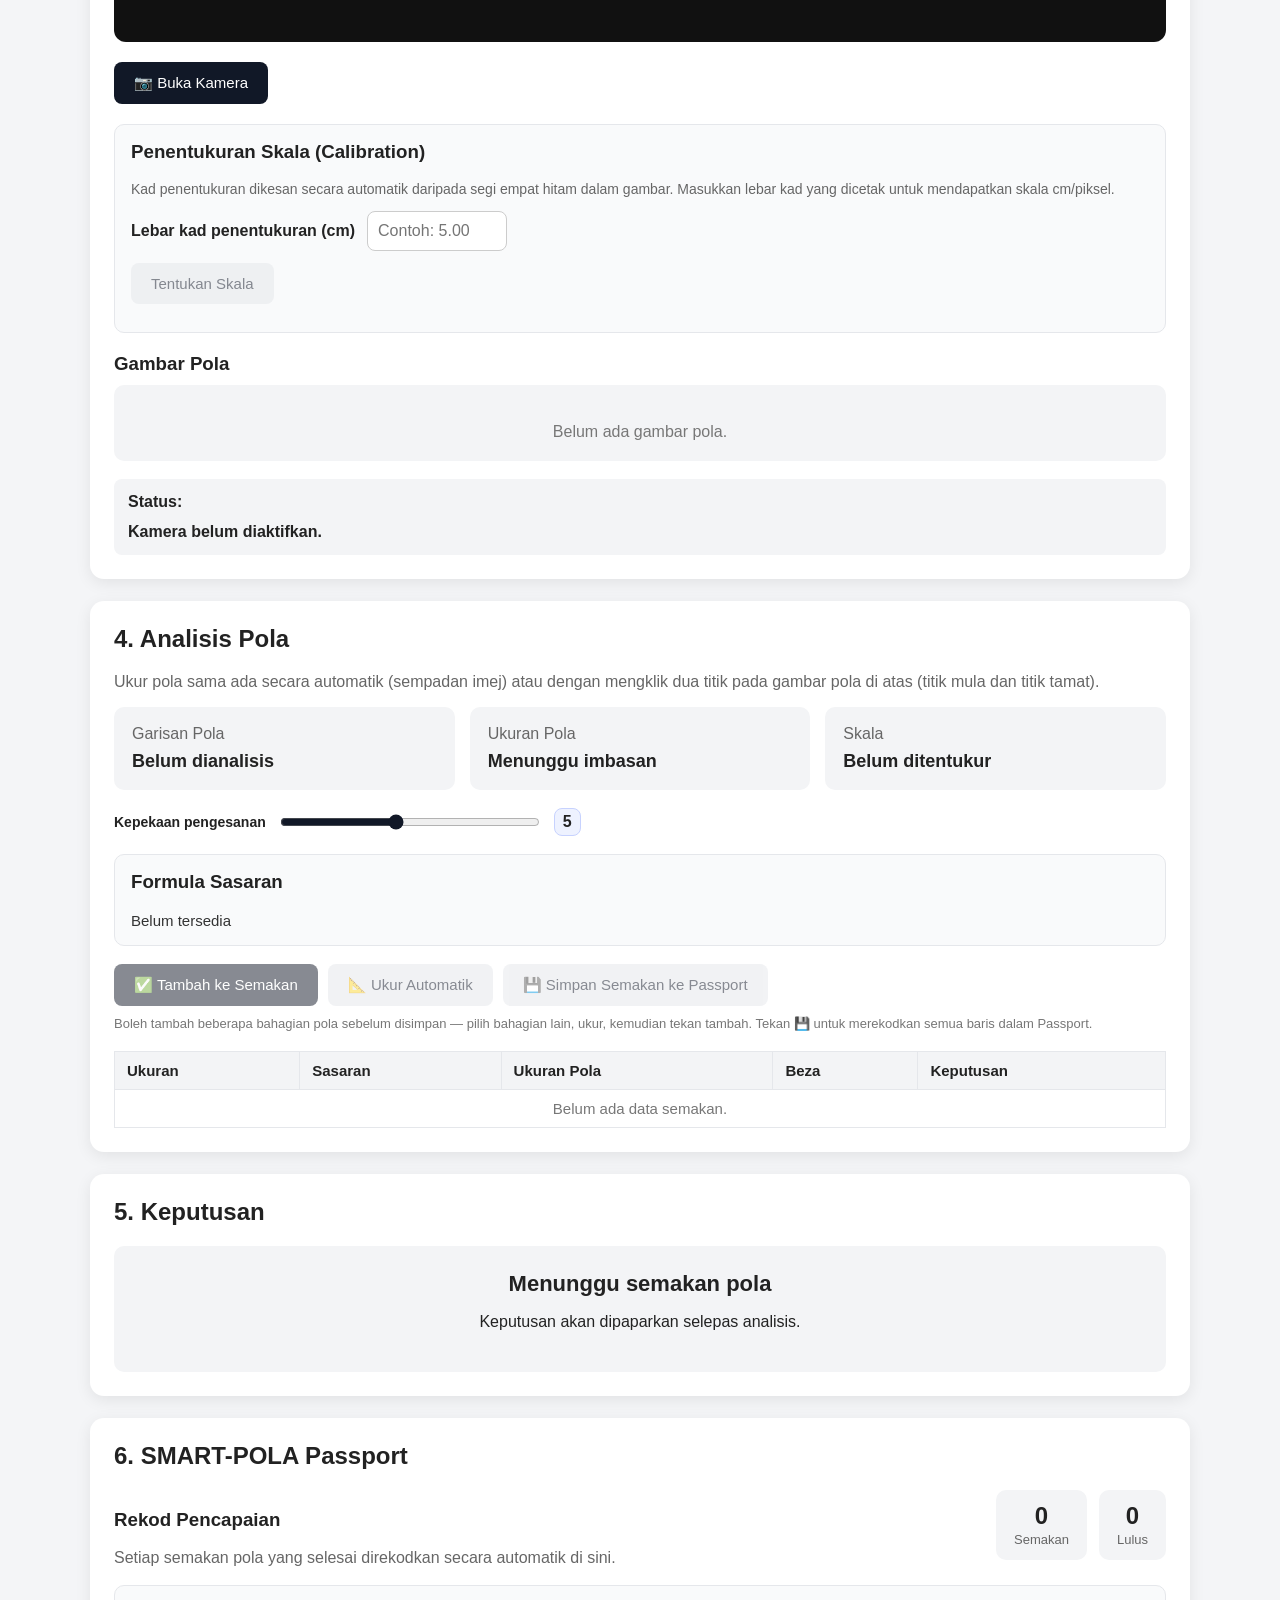
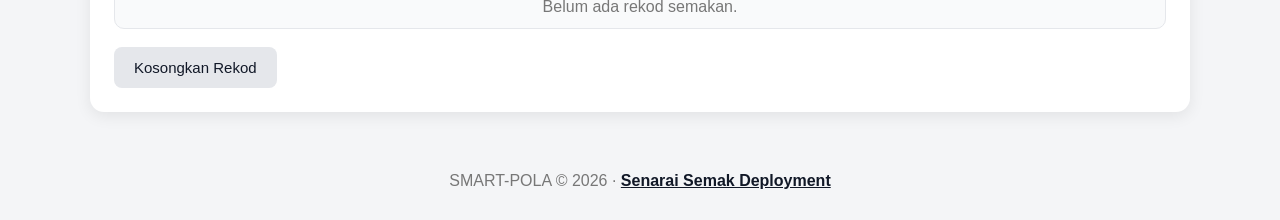
==== commit 407b2cf4: "Swap labels for sleeve length and skirt length" ====
--- a/index.html
+++ b/index.html
@@ -151,25 +151,25 @@
 </div>
 </div>
  <div class="measurement">
+<label for="labuhSkirt">
+Labuh Kain / Seluar
+</label>
+<div class="input-unit">
+<input
+type="number"
+id="sleeveLength"
+step="0.1"
+min="0"
+placeholder="Contoh: 55"
+>
+<span class="unit-label">
+cm
+</span>
+</div>
+</div>
+<div class="measurement">
 <label for="sleeveLength">
 Labuh Lengan
-</label>
-<div class="input-unit">
-<input
-type="number"
-id="sleeveLength"
-step="0.1"
-min="0"
-placeholder="Contoh: 55"
->
-<span class="unit-label">
-cm
-</span>
-</div>
-</div>
-<div class="measurement">
-<label for="labuhSkirt">
-Labuh Kain / Seluar
 </label>
 <div class="input-unit">
 <input
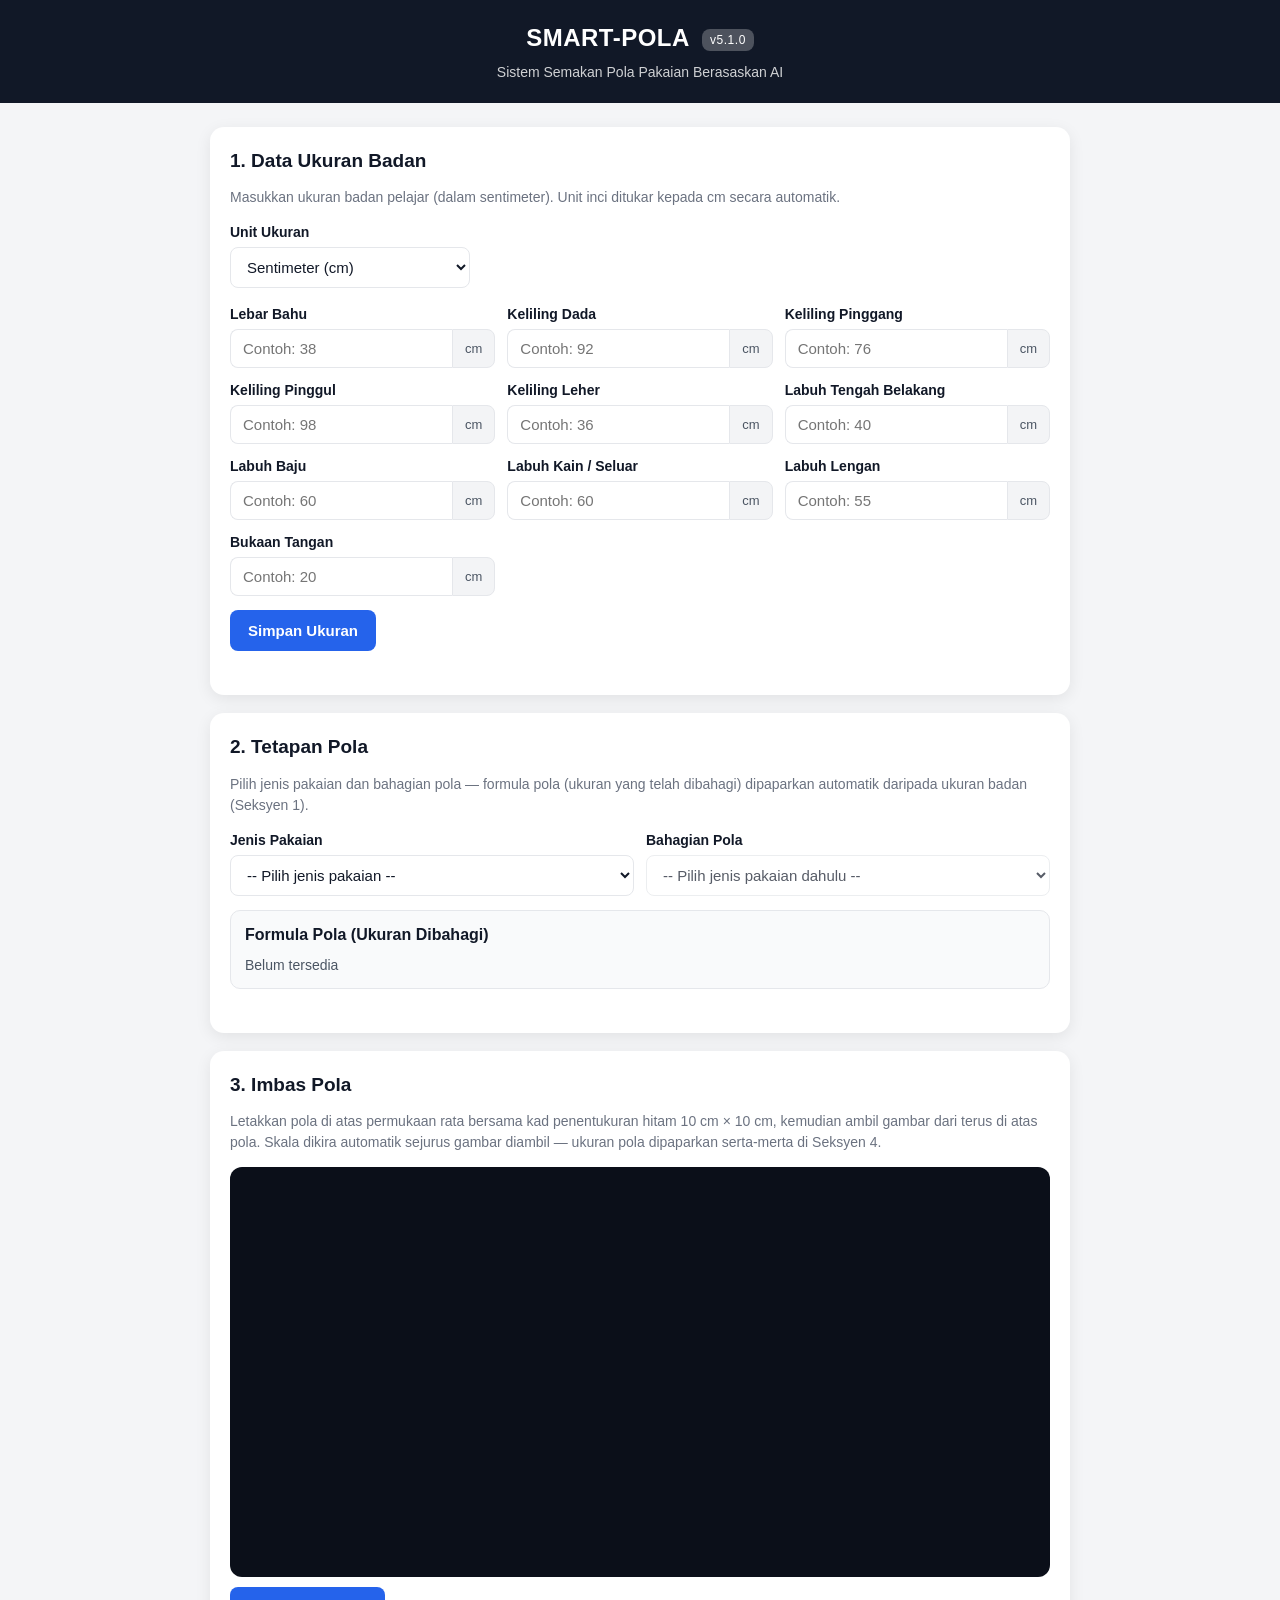
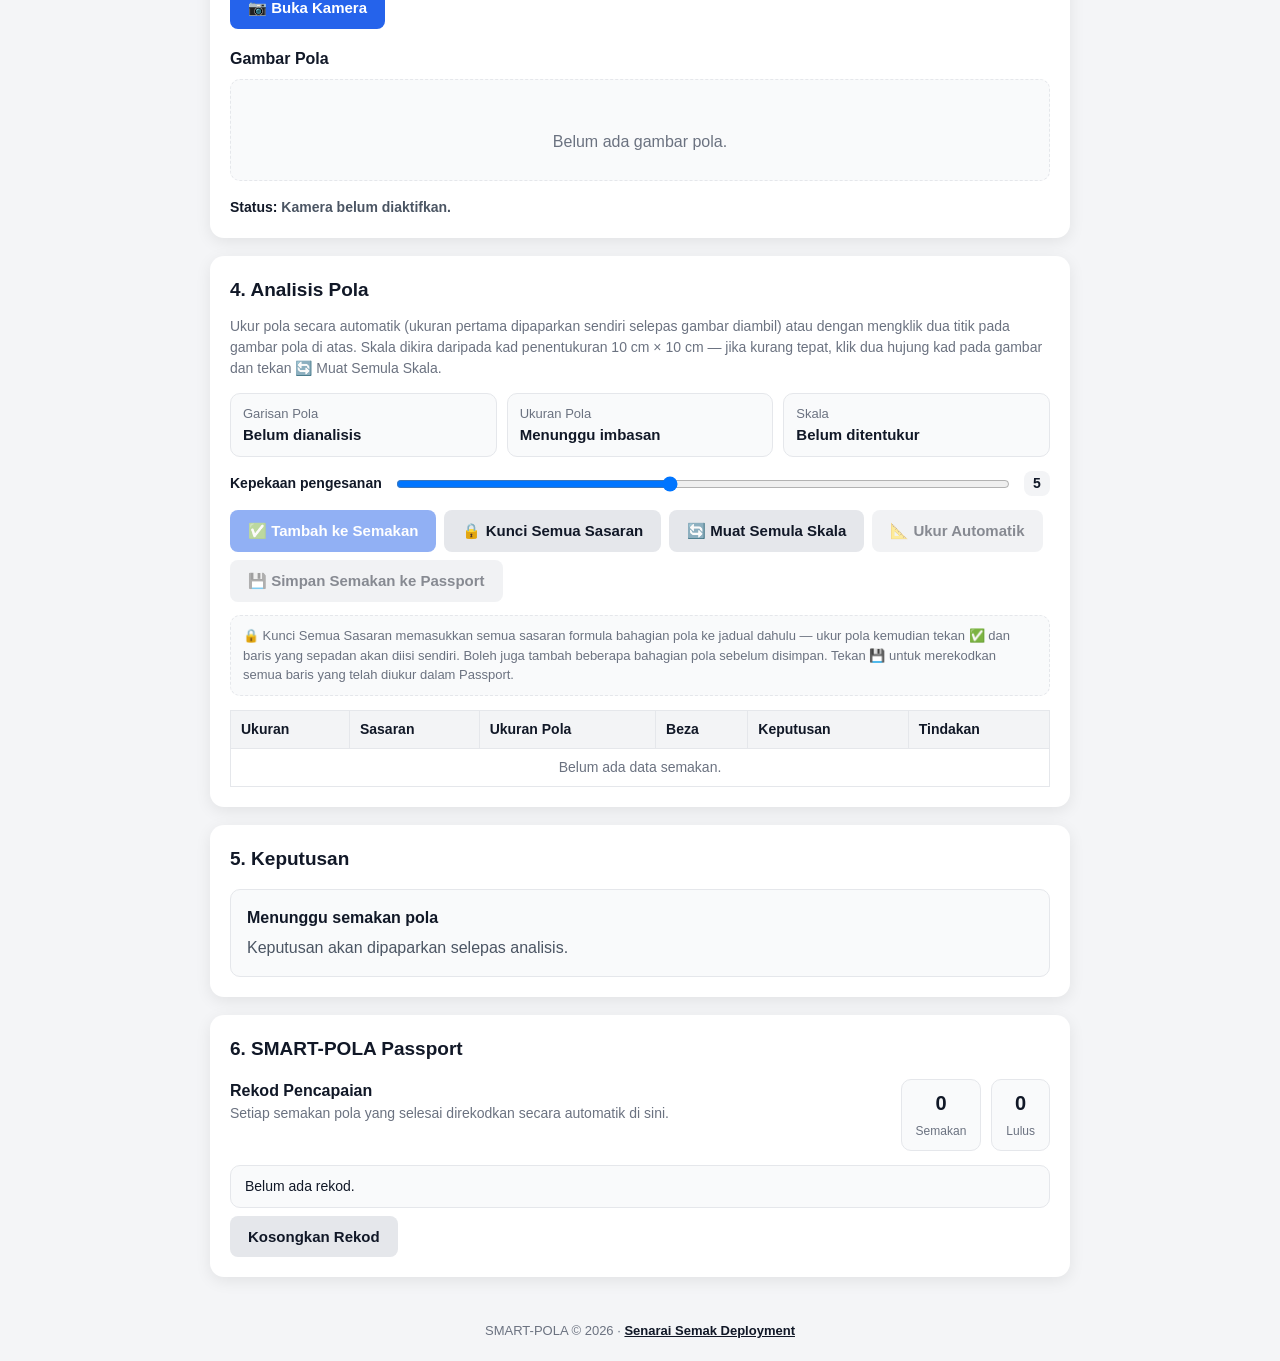
==== commit 845eb837: "Add files via upload" ====
--- a/index.html
+++ b/index.html
@@ -11,14 +11,14 @@
 <meta name="apple-mobile-web-app-status-bar-style" content="black-translucent">
 <meta name="apple-mobile-web-app-title" content="SMART-POLA">
 <title>SMART-POLA</title>
-<link rel="stylesheet" href="style.css">
+<link rel="stylesheet" href="style.css?v=5.1.0">
 </head>
 <body>
 <!-- ================================
 HEADER
 ================================ -->
 <header class="header">
-<h1>SMART-POLA</h1>
+<h1>SMART-POLA <span id="versionBadge" style="display:inline-block;font-size:12px;font-weight:normal;vertical-align:middle;background:rgba(255,255,255,0.25);border-radius:8px;padding:2px 8px;margin-left:6px;"></span></h1>
 <p>
 Sistem Semakan Pola Pakaian Berasaskan AI
 </p>
@@ -150,14 +150,48 @@
 </span>
 </div>
 </div>
- <div class="measurement">
+<div class="measurement">
+<label for="labuhBaju">
+Labuh Baju
+</label>
+<div class="input-unit">
+<input
+type="number"
+id="labuhBaju"
+step="0.1"
+min="0"
+placeholder="Contoh: 60"
+>
+<span class="unit-label">
+cm
+</span>
+</div>
+</div>
+<div class="measurement">
 <label for="labuhSkirt">
 Labuh Kain / Seluar
 </label>
 <div class="input-unit">
 <input
 type="number"
-id="sleeveLength"
+id="labuhSkirt"
+step="0.1"
+min="0"
+placeholder="Contoh: 60"
+>
+<span class="unit-label">
+cm
+</span>
+</div>
+</div>
+<div class="measurement">
+<label for="labuhLengan">
+Labuh Lengan
+</label>
+<div class="input-unit">
+<input
+type="number"
+id="labuhLengan"
 step="0.1"
 min="0"
 placeholder="Contoh: 55"
@@ -168,23 +202,6 @@
 </div>
 </div>
 <div class="measurement">
-<label for="sleeveLength">
-Labuh Lengan
-</label>
-<div class="input-unit">
-<input
-type="number"
-id="labuhSkirt"
-step="0.1"
-min="0"
-placeholder="Contoh: 60"
->
-<span class="unit-label">
-cm
-</span>
-</div>
-</div>
- <div class="measurement">
 <label for="bukaanTangan">
 Bukaan Tangan
 </label>
@@ -219,7 +236,7 @@
 <section class="card">
 <h2>2. Tetapan Pola</h2>
 <p class="description">
-Pilih jenis pakaian dan bahagian pola yang hendak disemak, kemudian masukkan sasaran ukuran secara manual.
+Pilih jenis pakaian dan bahagian pola — formula pola (ukuran yang telah dibahagi) dipaparkan automatik daripada ukuran badan (Seksyen 1).
 </p>
 <div class="pattern-selection">
 <!-- JENIS PAKAIAN -->
@@ -262,30 +279,14 @@
 </select>
 </div>
 </div>
-<!-- SASARAN -->
-<div class="target-info" id="targetInfo">
-Pilih bahagian pola, kemudian masukkan sasaran ukuran secara manual.
-</div>
-<!-- SASARAN MANUAL -->
-<div class="pattern-field" id="targetInputGroup" style="display:none;">
-<label for="targetInput">
-Sasaran Ukuran (<span class="unit-label">cm</span>)
-</label>
-<div class="calibration-row">
-<input
-type="number"
-id="targetInput"
-step="0.01"
-min="0"
-placeholder="Cth: 25.00">
-<button
-type="button"
-class="primary-button"
-id="saveTargetButton">
-🎯 Simpan Sasaran
-</button>
-</div>
-<div id="targetStatus" class="status"></div>
+<!-- FORMULA: dipaparkan selepas Bahagian Pola dipilih -->
+<div class="formula-box">
+<h3>Formula Pola (Ukuran Dibahagi)</h3>
+<div
+id="formulaDetail"
+class="formula-detail">
+Belum tersedia
+</div>
 </div>
 <div
 id="patternSelectionStatus"
@@ -298,7 +299,7 @@
 <section class="card">
 <h2>3. Imbas Pola</h2>
 <p class="description">
-Letakkan pola di atas permukaan rata bersama kad penentukuran hitam, kemudian ambil gambar dari terus di atas pola.
+Letakkan pola di atas permukaan rata bersama kad penentukuran hitam 10 cm × 10 cm, kemudian ambil gambar dari terus di atas pola. Skala dikira automatik sejurus gambar diambil — ukuran pola dipaparkan serta-merta di Seksyen 4.
 </p>
 <div class="camera-container" id="cameraContainer">
 <video
@@ -328,36 +329,7 @@
 📷 Buka Kamera
 </button>
 </div>
-<!-- PENENTUKURAN -->
-<div class="calibration-box">
-<h3>Penentukuran Skala (Calibration)</h3>
-<p>
-Kad penentukuran dikesan secara automatik daripada segi empat hitam dalam gambar. Masukkan lebar kad yang dicetak untuk mendapatkan skala cm/piksel.
-</p>
-<div class="calibration-row">
-<label for="calibrationWidth">
-Lebar kad penentukuran (<span id="calibrationUnitLabel">cm</span>)
-</label>
-<input
-type="number"
-id="calibrationWidth"
-step="0.01"
-min="0"
-placeholder="Contoh: 5.00"
->
-</div>
-<button
-type="button"
-class="secondary-button"
-id="calibrateButton"
-disabled>
-Tentukan Skala
-</button>
-<div
-id="calibrationStatus"
-class="status">
-</div>
-</div>
+<!-- PENENTUKURAN: automatik melalui kad 10 cm × 10 cm (tiada paparan) -->
 <!-- HASIL GAMBAR POLA -->
 <div class="captured-pattern">
 <h3>Gambar Pola</h3>
@@ -392,7 +364,7 @@
 <section class="card">
 <h2>4. Analisis Pola</h2>
 <p class="description">
-Ukur pola sama ada secara automatik (sempadan imej) atau dengan mengklik dua titik pada gambar pola di atas (titik mula dan titik tamat).
+Ukur pola secara automatik (ukuran pertama dipaparkan sendiri selepas gambar diambil) atau dengan mengklik dua titik pada gambar pola di atas. Skala dikira daripada kad penentukuran 10 cm × 10 cm — jika kurang tepat, klik dua hujung kad pada gambar dan tekan 🔄 Muat Semula Skala.
 </p>
 <div class="analysis-grid">
 <div class="analysis-item">
@@ -450,15 +422,7 @@
 <button type="button" class="chip" id="chipWidth">📏 Terpanjang: —</button>
 <button type="button" class="chip" id="chipHeight">↕️ Tinggi: —</button>
 </div>
-<!-- FORMULA -->
-<div class="formula-box">
-<h3>Formula Sasaran</h3>
-<div
-id="formulaDetail"
-class="formula-detail">
-Belum tersedia
-</div>
-</div><!-- TINDAKAN -->
+<!-- TINDAKAN -->
 <div class="check-actions">
 <button
  type="button"
@@ -470,6 +434,18 @@
 <button
  type="button"
  class="secondary-button"
+ id="lockTargetsButton">
+🔒 Kunci Semua Sasaran
+</button>
+<button
+ type="button"
+ class="secondary-button"
+ id="recalibrateButton">
+🔄 Muat Semula Skala
+</button>
+<button
+ type="button"
+ class="secondary-button"
  id="autoMeasureButton"
  disabled>
 📐 Ukur Automatik
@@ -483,8 +459,10 @@
 </button>
 </div>
 <p class="check-hint">
-Boleh tambah beberapa bahagian pola sebelum disimpan — pilih bahagian lain,
-ukur, kemudian tekan tambah. Tekan 💾 untuk merekodkan semua baris dalam Passport.
+🔒 Kunci Semua Sasaran memasukkan semua sasaran formula bahagian pola ke jadual
+dahulu — ukur pola kemudian tekan ✅ dan baris yang sepadan akan diisi sendiri.
+Boleh juga tambah beberapa bahagian pola sebelum disimpan. Tekan 💾 untuk merekodkan
+semua baris yang telah diukur dalam Passport.
 </p>
 <!-- JADUAL SEMAKAN -->
 <div class="table-wrap">
@@ -496,11 +474,12 @@
 <th>Ukuran Pola</th>
 <th>Beza</th>
 <th>Keputusan</th>
+<th>Tindakan</th>
 </tr>
 </thead>
 <tbody id="checkTableBody">
 <tr class="empty-row">
-<td colspan="5">
+<td colspan="6">
 Belum ada data semakan.
 </td>
 </tr>
@@ -589,12 +568,14 @@
 <!-- ================================
 JAVASCRIPT
 ================================ -->
-<script src="app.js?v=4.2.0"></script>
+<script src="app.js?v=5.1.0"></script>
 <script>
 // Service Worker + pemasangan PWA
 if ("serviceWorker" in navigator) {
 window.addEventListener("load", () => {
 navigator.serviceWorker.register("sw.js").then((reg) => {
+// Semak kemas kini setiap kali halaman dibuka
+reg.update().catch(() => {});
 // Jika service worker baharu mengambil alih, muat semula supaya
 // semua fail (HTML + JS + CSS) sentiasa sepadan dari segi versi
 reg.addEventListener("updatefound", () => {
@@ -607,6 +588,13 @@
 });
 });
 }).catch(console.error);
+// Jika SW baharu aktif selepas reload tertunda, muat semula serta-merta
+let refreshing = false;
+navigator.serviceWorker.addEventListener("controllerchange", () => {
+if (refreshing) return;
+refreshing = true;
+location.reload();
+});
 });
 }
 let deferredPrompt = null;
@@ -633,4 +621,4 @@
 }
 </script>
 </body>
-</html>
+</html>
--- a/style.css
+++ b/style.css
@@ -1,784 +1,654 @@
+/* =========================================================
+   SMART-POLA — style.css
+   ========================================================= */
+:root {
+  --ink: #111827;
+  --ink-soft: #4b5563;
+  --muted: #6b7280;
+  --line: #e5e7eb;
+  --bg: #f4f5f7;
+  --card: #ffffff;
+  --primary: #2563eb;
+  --primary-dark: #1d4ed8;
+  --ok: #15803d;
+  --warn: #b45309;
+  --fail: #b91c1c;
+  --radius: 14px;
+}
+
 * {
-box-sizing: border-box;
-}
+  box-sizing: border-box;
+}
+
 html {
--webkit-text-size-adjust: 100%;
-}
+  -webkit-text-size-adjust: 100%;
+}
+
 body {
-margin: 0;
-font-family: Arial, sans-serif;
-background: #f4f5f7;
-color: #222;
-}
-img,
-video,
-canvas {
-max-width: 100%;
-}
-input,
+  margin: 0;
+  font-family: "Segoe UI", Arial, sans-serif;
+  background: var(--bg);
+  color: var(--ink);
+  line-height: 1.5;
+}
+
+/* ---------- Header ---------- */
+.header {
+  background: var(--ink);
+  color: #fff;
+  padding: 20px;
+  text-align: center;
+}
+
+.header h1 {
+  margin: 0;
+  font-size: 24px;
+  letter-spacing: 0.5px;
+}
+
+.header p {
+  margin: 6px 0 0;
+  opacity: 0.8;
+  font-size: 14px;
+}
+
+/* ---------- Susun atur ---------- */
+.container {
+  width: min(860px, 94%);
+  margin: 24px auto;
+}
+
+.card {
+  background: var(--card);
+  padding: 20px;
+  margin-bottom: 18px;
+  border-radius: var(--radius);
+  box-shadow: 0 4px 16px rgba(0, 0, 0, 0.08);
+}
+
+.card h2 {
+  margin-top: 0;
+  font-size: 19px;
+}
+
+.card h3 {
+  margin: 18px 0 8px;
+  font-size: 16px;
+}
+
+.description {
+  color: var(--muted);
+  font-size: 14px;
+  margin-top: -4px;
+}
+
+/* ---------- Borang ---------- */
+label {
+  display: block;
+  font-weight: 600;
+  font-size: 14px;
+  margin-bottom: 4px;
+}
+
 select,
-button,
-textarea {
-font-family: inherit;
-font-size: 16px;
-}
-.header {
-background: #111827;
-color: white;
-padding: 24px;
-}
-.header h1 {
-margin: 0;
-font-size: 30px;
-}
-.header p {
-margin: 6px 0 0;
-opacity: 0.8;
-}
-.container {
-width: min(1100px, 92%);
-margin: 30px auto;
-}
-.card {
-background: white;
-padding: 24px;
-margin-bottom: 22px;
-border-radius: 14px;
-box-shadow: 0 4px 16px rgba(0, 0, 0, 0.08);
-}
-.card h2 {
-margin-top: 0;
-}
-.description {
-color: #666;
-}
-/* =========================
-UKURAN BADAN
-========================= */
+input[type="number"],
+input[type="text"] {
+  width: 100%;
+  padding: 10px 12px;
+  border: 1px solid var(--line);
+  border-radius: 8px;
+  font-size: 15px;
+  font-family: inherit;
+  background: #fff;
+  color: var(--ink);
+}
+
+select:focus,
+input:focus {
+  outline: 2px solid var(--primary);
+  outline-offset: 1px;
+  border-color: var(--primary);
+}
+
+.unit-selection {
+  margin-bottom: 16px;
+  max-width: 240px;
+}
+
 .measurement-grid {
-display: grid;
-grid-template-columns: repeat(3, 1fr);
-gap: 18px;
-margin: 20px 0;
-}
-.measurement label {
-display: block;
-font-weight: bold;
-margin-bottom: 8px;
-}
+  display: grid;
+  grid-template-columns: repeat(auto-fill, minmax(220px, 1fr));
+  gap: 12px;
+}
+
 .input-unit {
-display: flex;
-align-items: center;
-gap: 8px;
-}
+  display: flex;
+  align-items: stretch;
+}
+
 .input-unit input {
-width: 100%;
-padding: 12px;
-border: 1px solid #ccc;
-border-radius: 8px;
-font-size: 16px;
-}
-.input-unit span {
-font-weight: bold;
-min-width: 25px;
-}
-/* =========================
-UNIT DROPDOWN
-========================= */
-.unit-selection {
-margin-bottom: 18px;
-}
-.unit-selection label {
-display: block;
-font-weight: bold;
-margin-bottom: 8px;
-}
-.unit-selection select {
-width: 100%;
-height: 46px;
-padding: 10px 12px;
-border: 1px solid #ccc;
-border-radius: 8px;
-font-size: 16px;
-background: white;
-color: #222;
-}
-/* =========================
-TETAPAN POLA
-========================= */
-.pattern-selection {
-display: grid;
-grid-template-columns: 1fr 1fr;
-gap: 20px;
-margin-top: 20px;
-}
-.pattern-field {
-width: 100%;
-}
-.pattern-field label {
-display: block;
-font-weight: bold;
-margin-bottom: 8px;
-}
-/*
-PENTING:
-Select mesti jadi DROPDOWN biasa.
-*/
-.pattern-field select {
-display: block;
-width: 100%;
-height: 48px;
-padding: 0 42px 0 14px;
-border: 1px solid #c7c7c7;
-border-radius: 8px;
-font-family: Arial, sans-serif;
-font-size: 16px;
-background-color: white;
-color: #222;
-cursor: pointer;
-appearance: auto;
--webkit-appearance: auto;
--moz-appearance: auto;
-}
-.pattern-field select:focus {
-outline: none;
-border-color: #111827;
-}
-.pattern-field select:disabled {
-background-color: #f3f4f6;
-color: #777;
-cursor: not-allowed;
-}
-.target-info {
-margin-top: 18px;
-padding: 14px 16px;
-background: #eef2ff;
-border: 1px solid #c7d2fe;
-border-radius: 10px;
-font-size: 15px;
-}
-/* =========================
-BUTTON
-========================= */
+  border-radius: 8px 0 0 8px;
+  border-right: none;
+}
+
+.unit-label {
+  display: flex;
+  align-items: center;
+  padding: 0 12px;
+  background: #f3f4f6;
+  border: 1px solid var(--line);
+  border-radius: 0 8px 8px 0;
+  font-size: 13px;
+  color: var(--ink-soft);
+}
+
+/* ---------- Butang ---------- */
+button {
+  font-family: inherit;
+}
+
 .primary-button,
 .secondary-button {
-border: none;
-padding: 12px 20px;
-border-radius: 8px;
-cursor: pointer;
-font-size: 15px;
-}
+  border: none;
+  padding: 12px 18px;
+  border-radius: 8px;
+  cursor: pointer;
+  font-size: 15px;
+  font-weight: 600;
+}
+
 .primary-button {
-background: #111827;
-color: white;
-}
+  background: var(--primary);
+  color: #fff;
+  margin-top: 14px;
+}
+
+.primary-button:hover:not(:disabled) {
+  background: var(--primary-dark);
+}
+
 .secondary-button {
-background: #e5e7eb;
-color: #111827;
-}
+  background: #e5e7eb;
+  color: var(--ink);
+}
+
+.secondary-button:hover:not(:disabled) {
+  background: #d1d5db;
+}
+
 button:disabled {
-opacity: 0.5;
-cursor: not-allowed;
-}
-/* =========================
-CAMERA
-========================= */
+  opacity: 0.5;
+  cursor: not-allowed;
+}
+
+.flip-button {
+  position: absolute;
+  right: 10px;
+  bottom: 10px;
+  width: 44px;
+  height: 44px;
+  border-radius: 50%;
+  border: none;
+  background: rgba(17, 24, 39, 0.75);
+  color: #fff;
+  font-size: 20px;
+  cursor: pointer;
+}
+
+.check-actions {
+  display: flex;
+  flex-wrap: wrap;
+  gap: 8px;
+  margin-top: 14px;
+}
+
+.check-actions .primary-button {
+  margin-top: 0;
+}
+
+.check-hint {
+  color: var(--muted);
+  font-size: 13px;
+  background: #f9fafb;
+  border: 1px dashed var(--line);
+  border-radius: 10px;
+  padding: 10px 12px;
+}
+
+/* ---------- Status ---------- */
+.status {
+  margin: 10px 0 0;
+  font-size: 14px;
+  font-weight: 600;
+  min-height: 1em;
+  color: var(--ink-soft);
+}
+
+.status.ok {
+  color: var(--ok);
+}
+
+.status.warn {
+  color: var(--warn);
+}
+
+.status.fail {
+  color: var(--fail);
+}
+
+/* ---------- Seksyen 2: Pilihan pola ---------- */
+.pattern-selection {
+  display: grid;
+  grid-template-columns: repeat(auto-fit, minmax(220px, 1fr));
+  gap: 12px;
+  margin-bottom: 6px;
+}
+
+.formula-box {
+  margin-top: 14px;
+  background: #f9fafb;
+  border: 1px solid var(--line);
+  border-radius: 10px;
+  padding: 12px 14px;
+}
+
+.formula-box h3 {
+  margin: 0 0 8px;
+}
+
+.formula-detail {
+  font-size: 14px;
+  color: var(--ink-soft);
+}
+
+.formula-detail ul {
+  margin: 0;
+  padding-left: 18px;
+}
+
+.formula-detail li {
+  margin-bottom: 4px;
+}
+
+.formula-detail code {
+  background: #e5e7eb;
+  border-radius: 5px;
+  padding: 1px 6px;
+  font-size: 13px;
+  white-space: nowrap;
+}
+
+/* ---------- Kamera ---------- */
 .camera-container {
-position: relative;
-width: 100%;
-background: #111;
-border-radius: 12px;
-overflow: hidden;
-margin: 20px 0;
-}
+  position: relative;
+  background: #0b0f19;
+  border-radius: 12px;
+  overflow: hidden;
+  min-height: 240px;
+  display: flex;
+  align-items: center;
+  justify-content: center;
+}
+
 #camera {
-display: block;
-width: 100%;
-min-height: 400px;
-object-fit: cover;
-}
+  width: 100%;
+  max-height: 60vh;
+  display: block;
+}
+
 #overlayCanvas {
-position: absolute;
-top: 0;
-left: 0;
-width: 100%;
-height: 100%;
-pointer-events: none;
-}
-.flip-button {
-position: absolute;
-top: 12px;
-right: 12px;
-width: 46px;
-height: 46px;
-border: none;
-border-radius: 50%;
-background: rgba(17, 24, 39, 0.65);
-color: #fff;
-font-size: 20px;
-cursor: pointer;
-z-index: 10;
-}
-.flip-button:active {
-transform: scale(0.92);
-}
+  position: absolute;
+  inset: 0;
+  width: 100%;
+  height: 100%;
+  pointer-events: none;
+}
+
 .camera-controls {
-display: flex;
-flex-wrap: wrap;
-gap: 10px;
-}
-/* =========================
-PENENTUKURAN
-========================= */
-.calibration-box {
-margin-top: 20px;
-padding: 16px;
-background: #f9fafb;
-border: 1px solid #e5e7eb;
-border-radius: 10px;
-}
-.calibration-box h3 {
-margin-top: 0;
-}
-.calibration-box p {
-color: #666;
-font-size: 14px;
-}
-.calibration-row {
-display: flex;
-align-items: center;
-gap: 12px;
-margin: 12px 0;
-}
-.calibration-row label {
-font-weight: bold;
-}
-.calibration-row input {
-width: 140px;
-padding: 10px;
-border: 1px solid #ccc;
-border-radius: 8px;
-font-size: 16px;
-}
-/* =========================
-GAMBAR POLA
-========================= */
+  margin-top: 10px;
+}
+
+.camera-controls .primary-button {
+  margin-top: 0;
+}
+
 .captured-pattern {
-margin-top: 20px;
-}
-.captured-pattern h3 {
-margin-bottom: 10px;
-}
+  margin-top: 16px;
+}
+
 .captured-image-box {
-padding: 14px;
-background: #f3f4f6;
-border-radius: 10px;
-text-align: center;
-}
-.captured-image-box img {
-max-width: 100%;
-border-radius: 8px;
-cursor: crosshair;
-}
+  background: #f9fafb;
+  border: 1px dashed var(--line);
+  border-radius: 10px;
+  padding: 10px;
+  text-align: center;
+  color: var(--muted);
+}
+
 .captured-image-wrap {
-position: relative;
-display: inline-block;
-max-width: 100%;
-}
-#measureCanvas {
-position: absolute;
-top: 0;
-left: 0;
-width: 100%;
-height: 100%;
-pointer-events: none;
-}
-.captured-image-box p {
-color: #777;
-margin: 6px 0;
-}
-/* =========================
-STATUS
-========================= */
+  position: relative;
+  display: inline-block;
+  max-width: 100%;
+}
+
+.captured-image-wrap img,
+.captured-image-wrap canvas {
+  max-width: 100%;
+  height: auto;
+  border-radius: 8px;
+}
+
+.captured-image-wrap canvas {
+  position: absolute;
+  inset: 0;
+  width: 100%;
+  height: 100%;
+  pointer-events: none; /* klik sentiasa sampai ke gambar di bawah */
+}
+
+#capturedImage {
+  cursor: crosshair;
+}
+
 .status-box {
-margin-top: 18px;
-padding: 14px;
-background: #f3f4f6;
-border-radius: 8px;
-}
-.status {
-margin-top: 12px;
-font-weight: bold;
-}
-/* =========================
-ANALISIS
-========================= */
+  margin-top: 16px;
+  font-size: 14px;
+}
+
+.status-box .status {
+  display: inline;
+  margin: 0;
+}
+
+/* ---------- Analisis ---------- */
 .analysis-grid {
-display: grid;
-grid-template-columns: repeat(3, 1fr);
-gap: 15px;
-}
+  display: grid;
+  grid-template-columns: repeat(auto-fit, minmax(160px, 1fr));
+  gap: 10px;
+  margin-top: 12px;
+}
+
 .analysis-item {
-padding: 18px;
-background: #f3f4f6;
-border-radius: 10px;
-}
+  background: #f9fafb;
+  border: 1px solid var(--line);
+  border-radius: 10px;
+  padding: 10px 12px;
+  font-size: 13px;
+}
+
 .analysis-item span {
-display: block;
-color: #666;
-margin-bottom: 8px;
-}
+  display: block;
+  color: var(--muted);
+}
+
 .analysis-item strong {
-font-size: 18px;
-}
-/* =========================
-KEPEKAAN & KEPING POLA
-========================= */
+  font-size: 15px;
+}
+
 .sensitivity-row {
-display: flex;
-align-items: center;
-gap: 12px;
-margin-top: 18px;
-}
+  display: flex;
+  align-items: center;
+  gap: 12px;
+  margin-top: 14px;
+  font-size: 14px;
+}
+
 .sensitivity-row label {
-font-weight: bold;
-font-size: 14px;
-}
+  margin: 0;
+  white-space: nowrap;
+}
+
 .sensitivity-row input[type="range"] {
-flex: 1;
-max-width: 260px;
-accent-color: #111827;
-}
+  flex: 1;
+  padding: 0;
+}
+
 .sensitivity-value {
-font-weight: bold;
-min-width: 24px;
-text-align: center;
-background: #eef2ff;
-border: 1px solid #c7d2fe;
-border-radius: 8px;
-padding: 4px 8px;
-}
-.piece-chips {
-display: flex;
-flex-wrap: wrap;
-gap: 8px;
-margin-top: 10px;
-}
+  min-width: 26px;
+  text-align: center;
+  font-weight: 700;
+  background: #f3f4f6;
+  border-radius: 8px;
+  padding: 2px 6px;
+}
+
+.piece-chips,
+.auto-chips {
+  display: flex;
+  flex-wrap: wrap;
+  gap: 8px;
+  margin-top: 12px;
+}
+
+.chip {
+  border: 1px solid var(--line);
+  background: #fff;
+  border-radius: 999px;
+  padding: 6px 12px;
+  font-size: 13px;
+  cursor: pointer;
+}
+
+.chip.active,
+.chip:hover {
+  background: #eff6ff;
+  border-color: var(--primary);
+}
+
 .piece-rename {
-display: flex;
-gap: 8px;
-margin-top: 8px;
-}
-.piece-rename input {
-flex: 1;
-min-width: 0;
-padding: 10px 12px;
-border: 1px solid #c7c7c7;
-border-radius: 8px;
-font-size: 16px;
-}
-/* =========================
-BUTIRAN UKURAN AUTOMATIK
-========================= */
-.auto-chips {
-display: flex;
-flex-wrap: wrap;
-gap: 8px;
-margin-top: 14px;
-}
-.chip {
-border: 1px solid #c7d2fe;
-background: #eef2ff;
-color: #111827;
-padding: 10px 14px;
-border-radius: 999px;
-cursor: pointer;
-font-size: 14px;
-}
-.chip.active {
-background: #111827;
-color: #fff;
-border-color: #111827;
-}
-.formula-box {
-margin-top: 18px;
-padding: 16px;
-background: #f9fafb;
-border: 1px solid #e5e7eb;
-border-radius: 10px;
-}
-.formula-box h3 {
-margin-top: 0;
-}
-.formula-detail {
-font-size: 15px;
-color: #333;
-}
-.check-actions {
-display: flex;
-flex-wrap: wrap;
-gap: 10px;
-margin-top: 18px;
-}
-.check-hint {
-font-size: 13px;
-color: #777;
-margin: 10px 0 0;
-}
-.check-actions a {
-color: #111827;
-font-weight: bold;
-text-decoration: none;
-padding: 12px 20px;
-background: #e5e7eb;
-border-radius: 8px;
-font-size: 15px;
-display: inline-block;
-}
-/* =========================
-JADUAL SEMAKAN
-========================= */
+  display: flex;
+  gap: 8px;
+  margin-top: 10px;
+}
+
+/* ---------- Jadual semakan ---------- */
 .table-wrap {
-overflow-x: auto;
--webkit-overflow-scrolling: touch;
-margin-top: 20px;
-}
+  overflow-x: auto;
+  margin-top: 14px;
+}
+
 .check-table {
-width: 100%;
-border-collapse: collapse;
-font-size: 15px;
-}
+  width: 100%;
+  border-collapse: collapse;
+  font-size: 14px;
+}
+
 .check-table th,
 .check-table td {
-border: 1px solid #e5e7eb;
-padding: 10px 12px;
-text-align: left;
-}
+  border: 1px solid var(--line);
+  padding: 8px 10px;
+  text-align: left;
+}
+
 .check-table th {
-background: #f3f4f6;
-}
+  background: #f3f4f6;
+}
+
 .check-table .empty-row td {
-text-align: center;
-color: #777;
-}
-.result-pass {
-color: #15803d;
-font-weight: bold;
-}
-.result-fail {
-color: #b91c1c;
-font-weight: bold;
-}
-/* =========================
-KEPUTUSAN
-========================= */
+  text-align: center;
+  color: var(--muted);
+}
+
+.check-table td.ok {
+  color: var(--ok);
+  font-weight: 700;
+}
+
+.check-table td.fail {
+  color: var(--fail);
+  font-weight: 700;
+}
+
+.check-table .row-done {
+  background: #f0fdf4;
+}
+
+/* ---------- Keputusan ---------- */
 .result-box {
-padding: 25px;
-text-align: center;
-background: #f3f4f6;
-border-radius: 10px;
-}
+  background: #f9fafb;
+  border: 1px solid var(--line);
+  border-radius: 10px;
+  padding: 16px;
+}
+
+.result-box.ok {
+  background: #f0fdf4;
+  border-color: #bbf7d0;
+}
+
+.result-box.fail {
+  background: #fef2f2;
+  border-color: #fecaca;
+}
+
 .result-box h3 {
-margin: 0 0 10px;
-font-size: 22px;
-}
-.result-box h3.result-pass {
-color: #15803d;
-}
-.result-box h3.result-fail {
-color: #b91c1c;
-}
-/* =========================
-PASSPORT
-========================= */
+  margin: 0 0 6px;
+}
+
+.result-box p {
+  margin: 0;
+  color: var(--ink-soft);
+}
+
+/* ---------- Passport ---------- */
 .passport-header {
-display: flex;
-justify-content: space-between;
-align-items: flex-start;
-gap: 16px;
-flex-wrap: wrap;
-}
+  display: flex;
+  justify-content: space-between;
+  align-items: flex-start;
+  gap: 16px;
+  flex-wrap: wrap;
+}
+
+.passport-header h3,
 .passport-header p {
-color: #666;
-margin: 4px 0 0;
-}
+  margin: 0;
+}
+
+.passport-header p {
+  color: var(--muted);
+  font-size: 14px;
+}
+
 .passport-stats {
-display: flex;
-gap: 12px;
-}
+  display: flex;
+  gap: 10px;
+}
+
 .passport-stat {
-padding: 12px 18px;
-background: #f3f4f6;
-border-radius: 10px;
-text-align: center;
-}
+  background: #f9fafb;
+  border: 1px solid var(--line);
+  border-radius: 10px;
+  padding: 8px 14px;
+  text-align: center;
+}
+
 .passport-stat strong {
-display: block;
-font-size: 24px;
-}
+  display: block;
+  font-size: 20px;
+}
+
 .passport-stat span {
-font-size: 13px;
-color: #666;
-}
+  font-size: 12px;
+  color: var(--muted);
+}
+
 .passport-list {
-list-style: none;
-margin: 18px 0;
-padding: 0;
-}
+  list-style: none;
+  padding: 0;
+  margin: 14px 0 0;
+}
+
 .passport-list li {
-padding: 12px 16px;
-background: #f9fafb;
-border: 1px solid #e5e7eb;
-border-radius: 10px;
-margin-bottom: 10px;
-}
-.passport-list .passport-empty {
-text-align: center;
-color: #777;
-}
-.passport-date {
-font-size: 13px;
-color: #666;
-margin-bottom: 6px;
-}
-.passport-line {
-font-size: 14px;
-margin-top: 4px;
-}
-/* =========================
-PASSPORT / LEGACY PLACEHOLDER
-========================= */
-.passport-placeholder {
-padding: 20px;
-border: 2px dashed #ccc;
-border-radius: 10px;
-text-align: center;
-color: #777;
-}
-/* =========================
-FOOTER
-========================= */
+  background: #f9fafb;
+  border: 1px solid var(--line);
+  border-radius: 10px;
+  padding: 10px 14px;
+  margin-bottom: 8px;
+  font-size: 14px;
+  display: flex;
+  justify-content: space-between;
+  gap: 12px;
+  flex-wrap: wrap;
+}
+
+.passport-list .lulus {
+  color: var(--ok);
+  font-weight: 700;
+}
+
+.passport-list .gagal {
+  color: var(--fail);
+  font-weight: 700;
+}
+
+/* ---------- Footer & banner PWA ---------- */
 footer {
-text-align: center;
-padding: 30px;
-color: #777;
-}
+  text-align: center;
+  padding: 20px;
+  color: var(--muted);
+  font-size: 13px;
+}
+
 footer a {
-color: #111827;
-font-weight: bold;
-}
-/* =========================
-PWA INSTALL BANNER
-========================= */
+  color: var(--ink);
+  font-weight: 600;
+}
+
 .install-banner {
-display: flex;
-align-items: center;
-justify-content: space-between;
-gap: 14px;
-position: fixed;
-left: 16px;
-right: 16px;
-bottom: 16px;
-max-width: 560px;
-margin: 0 auto;
-padding: 14px 16px;
-background: #111827;
-color: #fff;
-border-radius: 12px;
-box-shadow: 0 8px 24px rgba(0, 0, 0, 0.25);
-z-index: 100;
-}
+  position: fixed;
+  left: 12px;
+  right: 12px;
+  bottom: 12px;
+  z-index: 50;
+  background: var(--ink);
+  color: #fff;
+  border-radius: 12px;
+  padding: 14px 16px;
+  display: flex;
+  justify-content: space-between;
+  align-items: center;
+  gap: 12px;
+  box-shadow: 0 8px 24px rgba(0, 0, 0, 0.3);
+}
+
 .install-banner p {
-margin: 4px 0 0;
-font-size: 13px;
-opacity: 0.8;
-}
+  margin: 2px 0 0;
+  font-size: 13px;
+  opacity: 0.8;
+}
+
 .install-actions {
-display: flex;
-gap: 8px;
-flex-shrink: 0;
-}
-.install-banner .primary-button {
-background: #22d3ee;
-color: #111827;
-}
-.install-banner .secondary-button {
-background: rgba(255, 255, 255, 0.12);
-color: #fff;
-}
-/* =========================
-TABLET (≤ 1024px)
-========================= */
-@media (max-width: 1024px) {
-.container {
-width: min(760px, 94%);
-margin: 22px auto;
-}
-.measurement-grid {
-grid-template-columns: repeat(2, 1fr);
-}
-}
-
-/* =========================
-MOBILE BESAR (≤ 750px)
-========================= */
-@media (max-width: 750px) {
-.header {
-padding: 18px 16px;
-}
-.header h1 {
-font-size: 24px;
-}
-.header p {
-font-size: 14px;
-}
-.container {
-width: 100%;
-margin: 0;
-}
-.card {
-padding: 16px;
-margin-bottom: 14px;
-border-radius: 0;
-}
-.card h2 {
-font-size: 19px;
-}
-.measurement-grid,
-.analysis-grid,
-.pattern-selection {
-grid-template-columns: 1fr;
-gap: 12px;
-}
-.measurement-grid {
-margin: 14px 0;
-}
-#camera {
-min-height: 240px;
-height: 56vw;
-max-height: 420px;
-}
-.primary-button,
-.secondary-button {
-width: 100%;
-padding: 14px 18px;
-font-size: 16px;
-}
-.camera-controls,
-.check-actions {
-flex-direction: column;
-}
-.calibration-row {
-flex-direction: column;
-align-items: stretch;
-gap: 8px;
-}
-.calibration-row input {
-width: 100%;
-}
-.check-actions {
-margin-top: 14px;
-}
-.passport-header {
-flex-direction: column;
-}
-.install-banner {
-left: 12px;
-right: 12px;
-bottom: 12px;
-flex-direction: column;
-align-items: stretch;
-}
-.result-box {
-padding: 18px;
-}
-.result-box h3 {
-font-size: 19px;
-}
-footer {
-padding: 20px 16px;
-}
-}
-
-/* =========================
-JADUAL → KAD (≤ 620px)
-========================= */
-@media (max-width: 620px) {
-.check-table thead {
-display: none;
-}
-.check-table,
-.check-table tbody,
-.check-table tr,
-.check-table td {
-display: block;
-width: 100%;
-}
-.check-table tr {
-background: #f9fafb;
-border: 1px solid #e5e7eb;
-border-radius: 10px;
-margin-bottom: 10px;
-padding: 6px 10px;
-}
-.check-table .empty-row {
-background: transparent;
-border: none;
-padding: 0;
-}
-.check-table td {
-border: none;
-padding: 7px 4px;
-display: flex;
-justify-content: space-between;
-align-items: center;
-gap: 12px;
-text-align: right;
-}
-.check-table td::before {
-content: attr(data-label);
-font-weight: bold;
-color: #666;
-text-align: left;
-}
-.check-table .empty-row td {
-display: block;
-text-align: center;
-}
-.check-table .empty-row td::before {
-content: none;
-}
-}
-
-/* =========================
-TELEFON KECIL (≤ 380px)
-========================= */
-@media (max-width: 380px) {
-.header h1 {
-font-size: 21px;
-}
-.card {
-padding: 13px;
-}
-.card h2 {
-font-size: 17px;
-}
-.input-unit input,
-.unit-selection select,
-.pattern-field select,
-.calibration-row input {
-font-size: 16px; /* kekal 16px: iOS zoom jika < 16px */
-}
-.analysis-item strong {
-font-size: 16px;
-}
-#camera {
-min-height: 200px;
-height: 62vw;
-}
-.flip-button {
-width: 52px;
-height: 52px;
-font-size: 22px;
-}
-}+  display: flex;
+  gap: 8px;
+}
+
+.install-actions .primary-button {
+  margin-top: 0;
+  background: #fff;
+  color: var(--ink);
+}
+
+.install-actions .secondary-button {
+  background: rgba(255, 255, 255, 0.15);
+  color: #fff;
+}
+
+/* ---------- Responsif ---------- */
+@media (max-width: 600px) {
+  .container {
+    width: 100%;
+    margin: 0;
+  }
+
+  .card {
+    border-radius: 0;
+    padding: 15px;
+  }
+
+  .install-banner {
+    left: 0;
+    right: 0;
+    bottom: 0;
+    border-radius: 0;
+  }
+}
